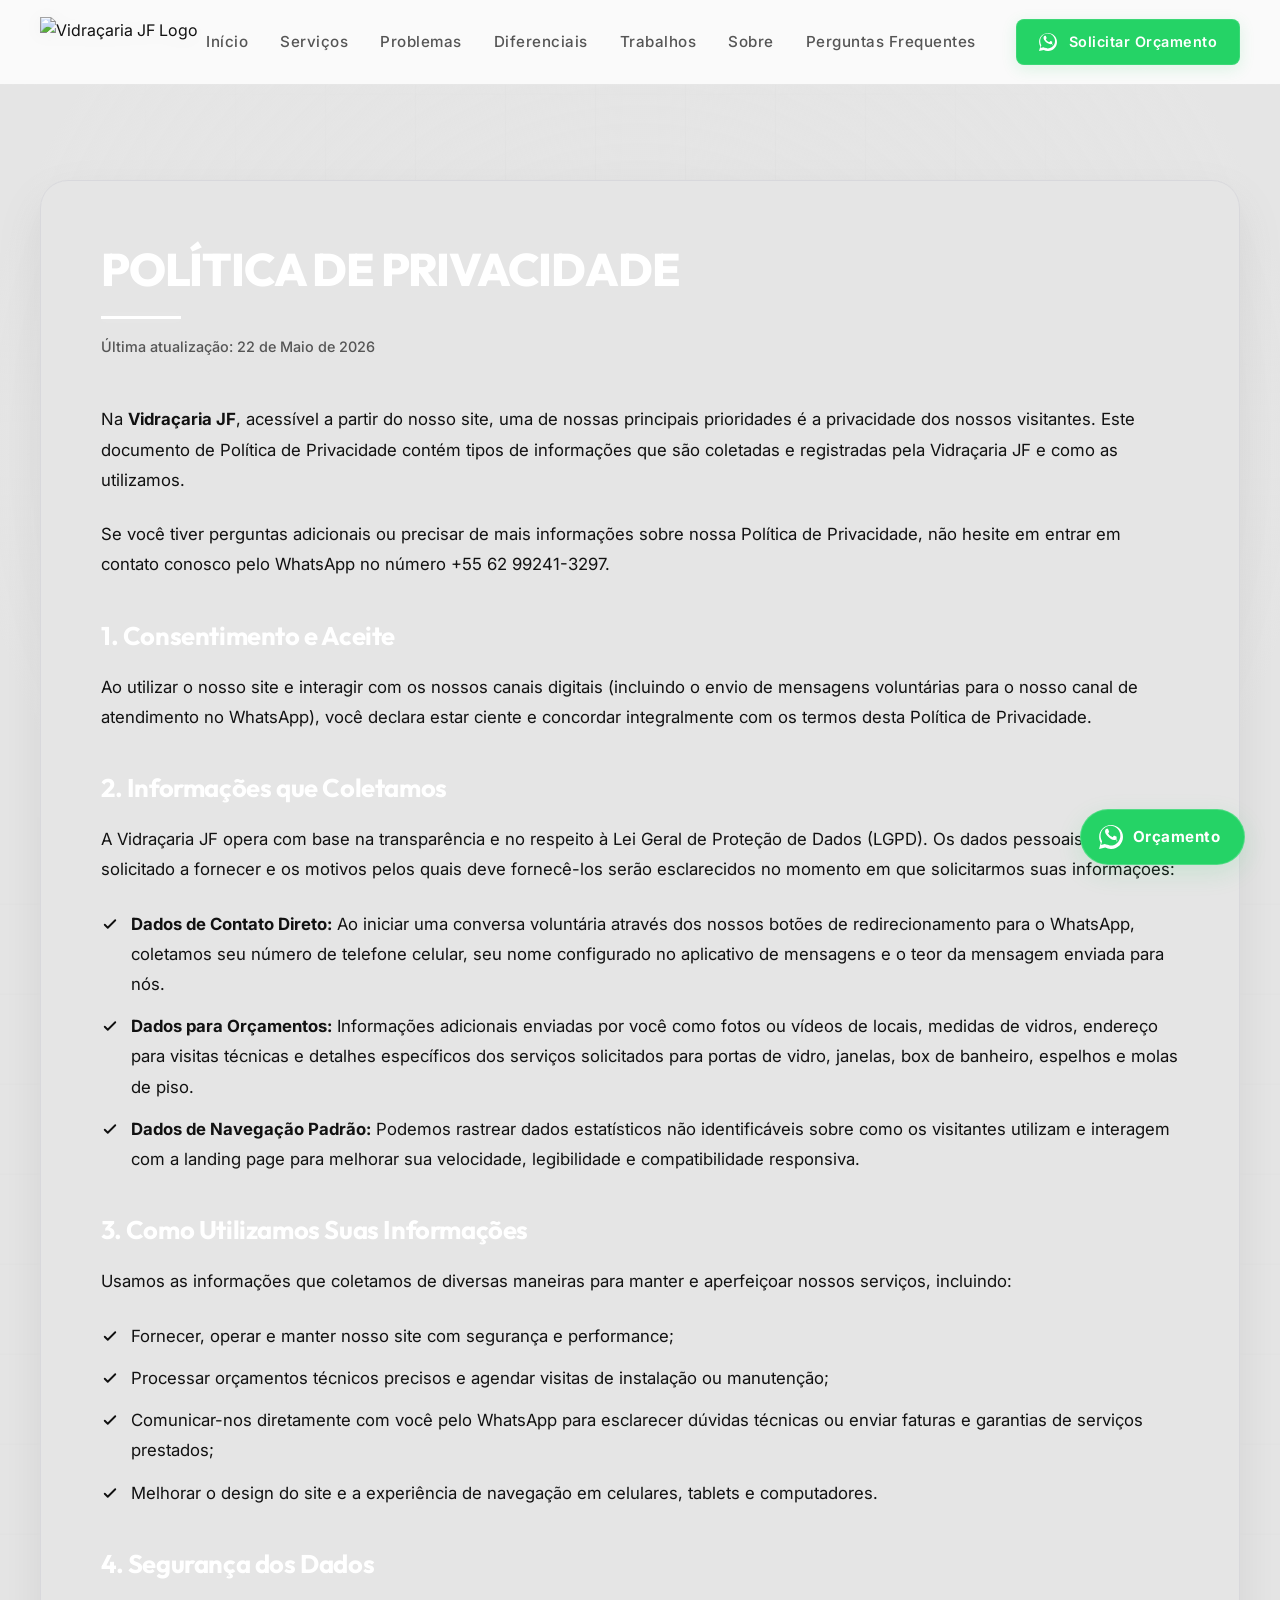
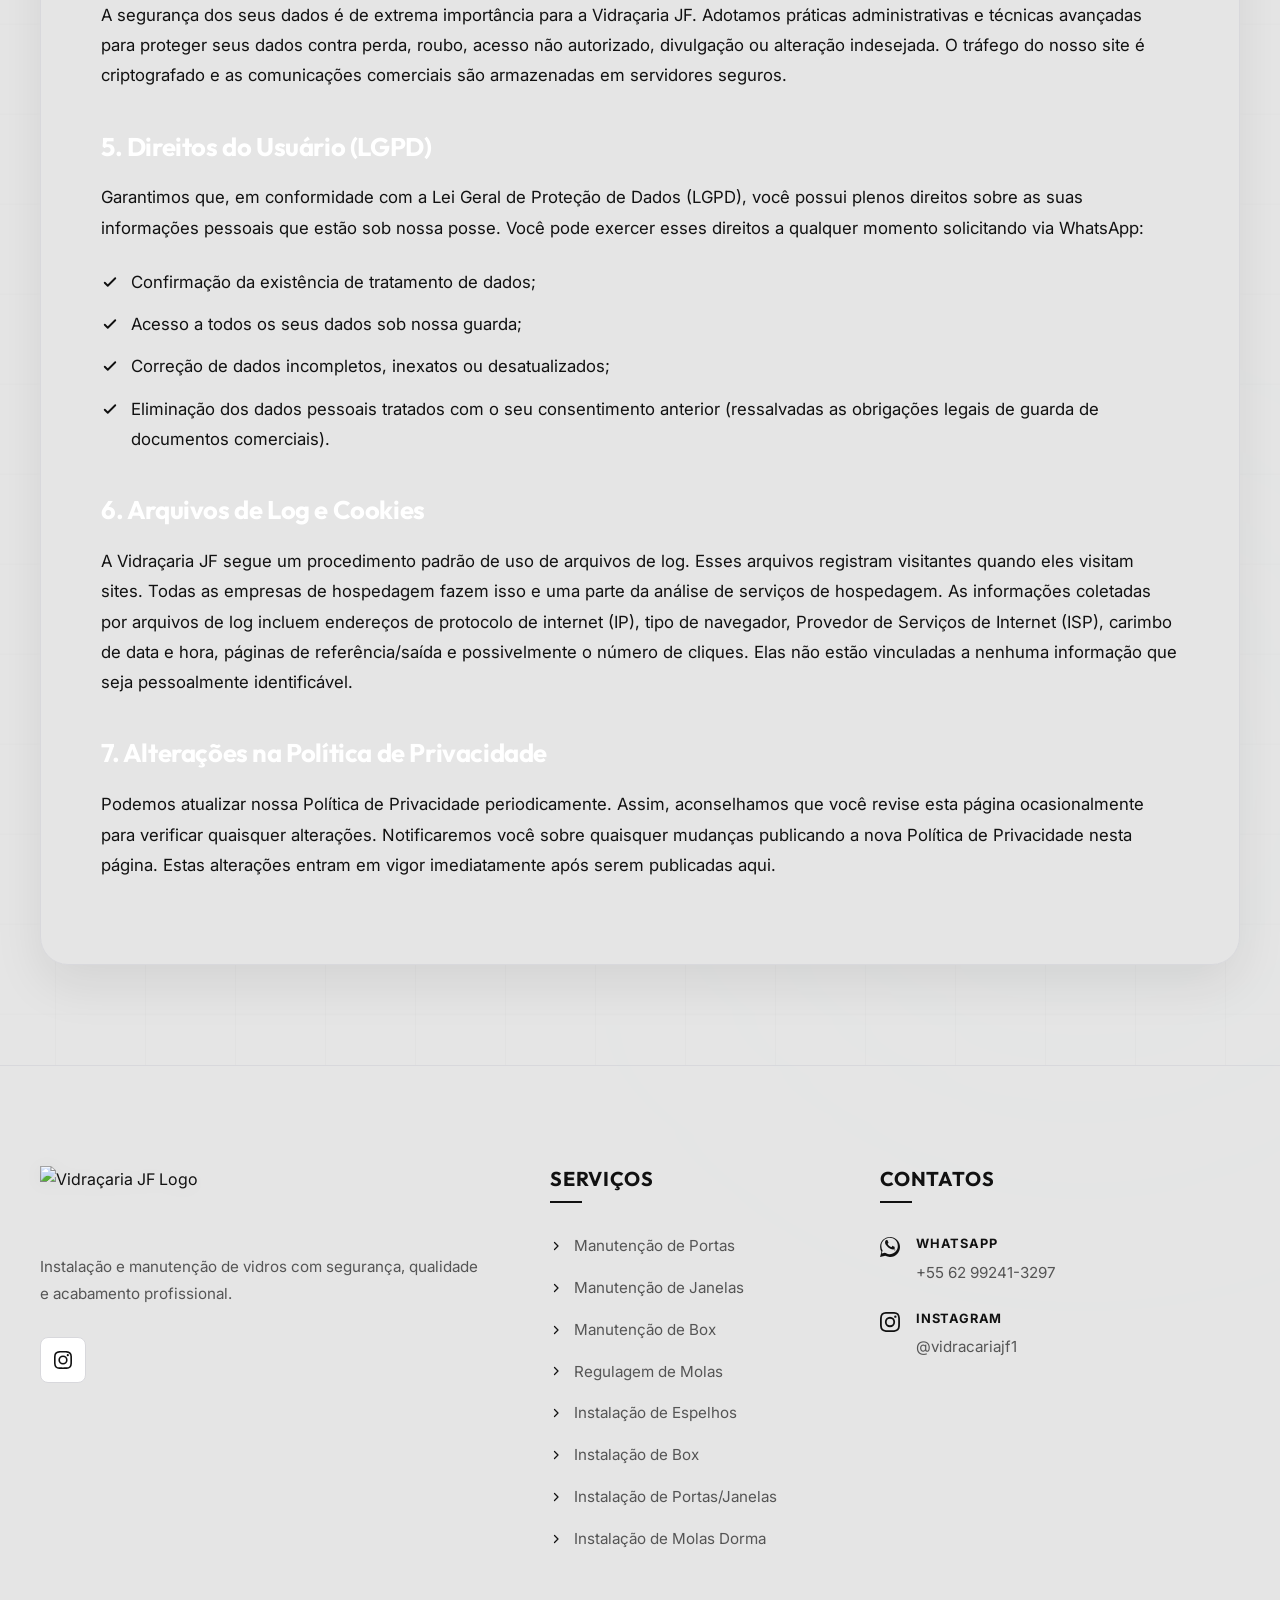
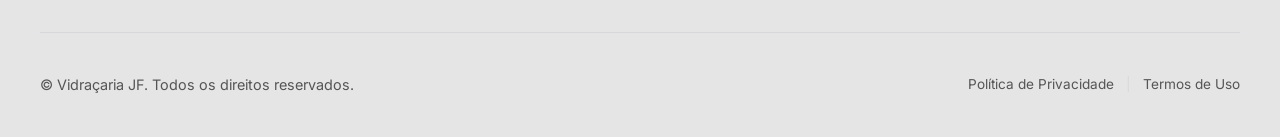
==== politica-de-privacidade.html @ c2b17de4 "Deploy inicial Vidracaria JF" ====
<!DOCTYPE html>
<html lang="pt-BR">
<head>
  <meta charset="UTF-8">
  <meta name="viewport" content="width=device-width, initial-scale=1.0">
  
  <!-- SEO Meta Tags -->
  <title>Política de Privacidade | Vidraçaria JF</title>
  <meta name="description" content="Leia a política de privacidade da Vidraçaria JF. Saiba como coletamos, usamos e protegemos seus dados em conformidade com a LGPD.">
  <meta name="robots" content="noindex, follow">
  
  <!-- Favicon -->
  <link rel="icon" type="image/png" href="https://i.ibb.co/GhKznfY/Design-sem-nome-2.webp">

  <!-- CSS Stylesheet -->
  <link rel="stylesheet" href="style.css">

  <!-- JS Script -->
  <script src="script.js" defer></script>
</head>
<body>
  <!-- Ambient background glass glows -->
  <div class="bg-glow glow-1"></div>
  <div class="bg-glow glow-2"></div>

  <!-- ==========================================================================
     1. FIXED HEADER
     ========================================================================== -->
  <header class="header scrolled" id="header">
    <div class="container">
      <a href="index.html#home" class="logo" id="logoLink" aria-label="Vidraçaria JF Home">
        <img src="https://i.ibb.co/GhKznfY/Design-sem-nome-2.webp" alt="Vidraçaria JF Logo">
      </a>
      
      <!-- Hamburger Menu Toggle (Mobile) -->
      <button class="menu-toggle" id="menuToggle" aria-label="Abrir Menu">
        <span></span>
        <span></span>
        <span></span>
      </button>

      <!-- Navigation Menu -->
      <nav class="nav" id="navMenu">
        <ul class="nav-list">
          <li><a href="index.html#home" class="nav-link">Início</a></li>
          <li><a href="index.html#servicos" class="nav-link">Serviços</a></li>
          <li><a href="index.html#problemas" class="nav-link">Problemas</a></li>
          <li><a href="index.html#diferenciais" class="nav-link">Diferenciais</a></li>
          <li><a href="index.html#trabalhos" class="nav-link">Trabalhos</a></li>
          <li><a href="index.html#sobre" class="nav-link">Sobre</a></li>
          <li><a href="index.html#faq" class="nav-link">Perguntas Frequentes</a></li>
        </ul>
        <div class="header-cta">
          <a href="index.html#orcamento-cta" class="btn btn-whatsapp-dark" id="headerCtaBtn">
            <svg width="18" height="18" fill="currentColor" viewBox="0 0 24 24"><path d="M.057 24l1.687-6.163c-1.041-1.804-1.588-3.849-1.587-5.946C.06 5.348 5.397.01 12.008.01c3.202.001 6.212 1.246 8.477 3.514 2.266 2.268 3.507 5.28 3.505 8.484-.004 6.657-5.34 11.997-11.953 11.997-2.005-.001-3.973-.502-5.724-1.455L0 24zm6.59-4.846c1.6.95 3.197 1.451 4.793 1.453 5.467 0 9.913-4.444 9.916-9.91.002-2.65-1.02-5.14-2.871-6.994C16.634 1.85 14.15 .83 11.516.83c-5.47 0-9.917 4.444-9.92 9.912-.002 1.944.512 3.842 1.488 5.53l-.999 3.651 3.734-.979c1.643.896 3.12 1.32 4.828 1.32zm10.963-7.478c-.3-.15-1.77-.875-2.043-.974-.275-.099-.475-.149-.675.15-.2.299-.775.974-.95 1.174-.175.199-.35.224-.65.074-.3-.15-1.265-.467-2.41-1.485-.89-.793-1.49-1.773-1.665-2.073-.175-.3-.019-.461.13-.611.134-.134.3-.349.45-.524.149-.174.199-.299.299-.499.1-.2.05-.374-.025-.524-.075-.15-.675-1.625-.925-2.224-.244-.589-.493-.51-.675-.519-.175-.009-.375-.01-.575-.01a1.102 1.102 0 0 0-.799.374c-.275.299-1.05 1.024-1.05 2.499 0 1.475 1.075 2.899 1.225 3.099.15.199 2.116 3.23 5.125 4.53.715.309 1.273.494 1.708.633.718.228 1.37.196 1.887.119.577-.087 1.77-.724 2.02-.1.399.249.25.799.15.998.05.2.025.374-.025.524s-.3.15-.6.074z"/></svg>
            Solicitar Orçamento
          </a>
        </div>
      </nav>
    </div>
  </header>

  <!-- ==========================================================================
     13. CONTEÚDO DA POLÍTICA DE PRIVACIDADE
     ========================================================================== -->
  <main>
    <section class="legal-page-section">
      <div class="container">
        <div class="legal-card reveal active">
          <h1>Política de Privacidade</h1>
          <div class="legal-meta">Última atualização: 22 de Maio de 2026</div>
          
          <div class="legal-content">
            <p>Na <strong>Vidraçaria JF</strong>, acessível a partir do nosso site, uma de nossas principais prioridades é a privacidade dos nossos visitantes. Este documento de Política de Privacidade contém tipos de informações que são coletadas e registradas pela Vidraçaria JF e como as utilizamos.</p>
            
            <p>Se você tiver perguntas adicionais ou precisar de mais informações sobre nossa Política de Privacidade, não hesite em entrar em contato conosco pelo WhatsApp no número +55 62 99241-3297.</p>

            <h2>1. Consentimento e Aceite</h2>
            <p>Ao utilizar o nosso site e interagir com os nossos canais digitais (incluindo o envio de mensagens voluntárias para o nosso canal de atendimento no WhatsApp), você declara estar ciente e concordar integralmente com os termos desta Política de Privacidade.</p>

            <h2>2. Informações que Coletamos</h2>
            <p>A Vidraçaria JF opera com base na transparência e no respeito à Lei Geral de Proteção de Dados (LGPD). Os dados pessoais que você é solicitado a fornecer e os motivos pelos quais deve fornecê-los serão esclarecidos no momento em que solicitarmos suas informações:</p>
            <ul>
              <li>
                <svg width="18" height="18" fill="none" stroke="currentColor" stroke-width="2.5" viewBox="0 0 24 24"><path stroke-linecap="round" stroke-linejoin="round" d="M5 13l4 4L19 7"/></svg>
                <span><strong>Dados de Contato Direto:</strong> Ao iniciar uma conversa voluntária através dos nossos botões de redirecionamento para o WhatsApp, coletamos seu número de telefone celular, seu nome configurado no aplicativo de mensagens e o teor da mensagem enviada para nós.</span>
              </li>
              <li>
                <svg width="18" height="18" fill="none" stroke="currentColor" stroke-width="2.5" viewBox="0 0 24 24"><path stroke-linecap="round" stroke-linejoin="round" d="M5 13l4 4L19 7"/></svg>
                <span><strong>Dados para Orçamentos:</strong> Informações adicionais enviadas por você como fotos ou vídeos de locais, medidas de vidros, endereço para visitas técnicas e detalhes específicos dos serviços solicitados para portas de vidro, janelas, box de banheiro, espelhos e molas de piso.</span>
              </li>
              <li>
                <svg width="18" height="18" fill="none" stroke="currentColor" stroke-width="2.5" viewBox="0 0 24 24"><path stroke-linecap="round" stroke-linejoin="round" d="M5 13l4 4L19 7"/></svg>
                <span><strong>Dados de Navegação Padrão:</strong> Podemos rastrear dados estatísticos não identificáveis sobre como os visitantes utilizam e interagem com a landing page para melhorar sua velocidade, legibilidade e compatibilidade responsiva.</span>
              </li>
            </ul>

            <h2>3. Como Utilizamos Suas Informações</h2>
            <p>Usamos as informações que coletamos de diversas maneiras para manter e aperfeiçoar nossos serviços, incluindo:</p>
            <ul>
              <li>
                <svg width="18" height="18" fill="none" stroke="currentColor" stroke-width="2.5" viewBox="0 0 24 24"><path stroke-linecap="round" stroke-linejoin="round" d="M5 13l4 4L19 7"/></svg>
                <span>Fornecer, operar e manter nosso site com segurança e performance;</span>
              </li>
              <li>
                <svg width="18" height="18" fill="none" stroke="currentColor" stroke-width="2.5" viewBox="0 0 24 24"><path stroke-linecap="round" stroke-linejoin="round" d="M5 13l4 4L19 7"/></svg>
                <span>Processar orçamentos técnicos precisos e agendar visitas de instalação ou manutenção;</span>
              </li>
              <li>
                <svg width="18" height="18" fill="none" stroke="currentColor" stroke-width="2.5" viewBox="0 0 24 24"><path stroke-linecap="round" stroke-linejoin="round" d="M5 13l4 4L19 7"/></svg>
                <span>Comunicar-nos diretamente com você pelo WhatsApp para esclarecer dúvidas técnicas ou enviar faturas e garantias de serviços prestados;</span>
              </li>
              <li>
                <svg width="18" height="18" fill="none" stroke="currentColor" stroke-width="2.5" viewBox="0 0 24 24"><path stroke-linecap="round" stroke-linejoin="round" d="M5 13l4 4L19 7"/></svg>
                <span>Melhorar o design do site e a experiência de navegação em celulares, tablets e computadores.</span>
              </li>
            </ul>

            <h2>4. Segurança dos Dados</h2>
            <p>A segurança dos seus dados é de extrema importância para a Vidraçaria JF. Adotamos práticas administrativas e técnicas avançadas para proteger seus dados contra perda, roubo, acesso não autorizado, divulgação ou alteração indesejada. O tráfego do nosso site é criptografado e as comunicações comerciais são armazenadas em servidores seguros.</p>

            <h2>5. Direitos do Usuário (LGPD)</h2>
            <p>Garantimos que, em conformidade com a Lei Geral de Proteção de Dados (LGPD), você possui plenos direitos sobre as suas informações pessoais que estão sob nossa posse. Você pode exercer esses direitos a qualquer momento solicitando via WhatsApp:</p>
            <ul>
              <li>
                <svg width="18" height="18" fill="none" stroke="currentColor" stroke-width="2.5" viewBox="0 0 24 24"><path stroke-linecap="round" stroke-linejoin="round" d="M5 13l4 4L19 7"/></svg>
                <span>Confirmação da existência de tratamento de dados;</span>
              </li>
              <li>
                <svg width="18" height="18" fill="none" stroke="currentColor" stroke-width="2.5" viewBox="0 0 24 24"><path stroke-linecap="round" stroke-linejoin="round" d="M5 13l4 4L19 7"/></svg>
                <span>Acesso a todos os seus dados sob nossa guarda;</span>
              </li>
              <li>
                <svg width="18" height="18" fill="none" stroke="currentColor" stroke-width="2.5" viewBox="0 0 24 24"><path stroke-linecap="round" stroke-linejoin="round" d="M5 13l4 4L19 7"/></svg>
                <span>Correção de dados incompletos, inexatos ou desatualizados;</span>
              </li>
              <li>
                <svg width="18" height="18" fill="none" stroke="currentColor" stroke-width="2.5" viewBox="0 0 24 24"><path stroke-linecap="round" stroke-linejoin="round" d="M5 13l4 4L19 7"/></svg>
                <span>Eliminação dos dados pessoais tratados com o seu consentimento anterior (ressalvadas as obrigações legais de guarda de documentos comerciais).</span>
              </li>
            </ul>

            <h2>6. Arquivos de Log e Cookies</h2>
            <p>A Vidraçaria JF segue um procedimento padrão de uso de arquivos de log. Esses arquivos registram visitantes quando eles visitam sites. Todas as empresas de hospedagem fazem isso e uma parte da análise de serviços de hospedagem. As informações coletadas por arquivos de log incluem endereços de protocolo de internet (IP), tipo de navegador, Provedor de Serviços de Internet (ISP), carimbo de data e hora, páginas de referência/saída e possivelmente o número de cliques. Elas não estão vinculadas a nenhuma informação que seja pessoalmente identificável.</p>

            <h2>7. Alterações na Política de Privacidade</h2>
            <p>Podemos atualizar nossa Política de Privacidade periodicamente. Assim, aconselhamos que você revise esta página ocasionalmente para verificar quaisquer alterações. Notificaremos você sobre quaisquer mudanças publicando a nova Política de Privacidade nesta página. Estas alterações entram em vigor imediatamente após serem publicadas aqui.</p>
          </div>
        </div>
      </div>
    </section>
  </main>

  <!-- ==========================================================================
     10. RODAPÉ (FOOTER)
     ========================================================================== -->
  <footer class="footer" id="contato">
    <div class="container">
      <div class="footer-top">
        
        <!-- About Column -->
        <div class="footer-about reveal">
          <div class="logo">
            <img src="https://i.ibb.co/GhKznfY/Design-sem-nome-2.webp" alt="Vidraçaria JF Logo">
          </div>
          <p>Instalação e manutenção de vidros com segurança, qualidade e acabamento profissional.</p>
          <div class="footer-socials">
            <a href="https://www.instagram.com/vidracariajf1/" class="footer-social-link" aria-label="Acesse nosso Instagram" target="_blank" rel="noopener noreferrer">
              <svg width="18" height="18" fill="currentColor" viewBox="0 0 24 24"><path d="M12 2.163c3.204 0 3.584.012 4.85.07 3.252.148 4.771 1.691 4.919 4.919.058 1.265.069 1.645.069 4.849 0 3.205-.012 3.584-.069 4.849-.149 3.225-1.664 4.771-4.919 4.919-1.266.058-1.644.07-4.85.07-3.204 0-3.584-.012-4.849-.07-3.26-.149-4.771-1.699-4.919-4.92-.058-1.265-.07-1.644-.07-4.849 0-3.204.013-3.583.07-4.849.149-3.227 1.664-4.771 4.919-4.919 1.266-.057 1.645-.069 4.849-.069zM12 0C8.741 0 8.333.014 7.053.072 2.695.272.273 2.69.073 7.051.014 8.333 0 8.741 0 12c0 3.259.014 3.668.072 4.948.2 4.358 2.618 6.78 6.98 6.98 1.281.058 1.689.072 4.948.072 3.259 0 3.668-.014 4.948-.072 4.354-.2 6.782-2.618 6.979-6.98.059-1.28.073-1.689.073-4.948 0-3.259-.014-3.667-.072-4.947-.196-4.354-2.617-6.78-6.979-6.98C15.668.014 15.259 0 12 0zm0 5.838a6.162 6.162 0 100 12.324 6.162 6.162 0 000-12.324zM12 16a4 4 0 110-8 4 4 0 010 8zm6.406-11.845a1.44 1.44 0 100 2.881 1.44 1.44 0 000-2.881z"/></svg>
            </a>
          </div>
        </div>

        <!-- Services Column -->
        <div class="footer-services reveal delay-100">
          <h3 class="footer-title">Serviços</h3>
          <ul class="footer-links">
            <li class="footer-link-item">
              <a href="index.html#servico-portas">
                <svg width="12" height="12" fill="none" stroke="currentColor" stroke-width="2.5" viewBox="0 0 24 24"><path stroke-linecap="round" stroke-linejoin="round" d="M9 5l7 7-7 7"/></svg>
                <span>Manutenção de Portas</span>
              </a>
            </li>
            <li class="footer-link-item">
              <a href="index.html#servico-janelas">
                <svg width="12" height="12" fill="none" stroke="currentColor" stroke-width="2.5" viewBox="0 0 24 24"><path stroke-linecap="round" stroke-linejoin="round" d="M9 5l7 7-7 7"/></svg>
                <span>Manutenção de Janelas</span>
              </a>
            </li>
            <li class="footer-link-item">
              <a href="index.html#servico-box">
                <svg width="12" height="12" fill="none" stroke="currentColor" stroke-width="2.5" viewBox="0 0 24 24"><path stroke-linecap="round" stroke-linejoin="round" d="M9 5l7 7-7 7"/></svg>
                <span>Manutenção de Box</span>
              </a>
            </li>
            <li class="footer-link-item">
              <a href="index.html#servico-molas">
                <svg width="12" height="12" fill="none" stroke="currentColor" stroke-width="2.5" viewBox="0 0 24 24"><path stroke-linecap="round" stroke-linejoin="round" d="M9 5l7 7-7 7"/></svg>
                <span>Regulagem de Molas</span>
              </a>
            </li>
            <li class="footer-link-item">
              <a href="index.html#servico-espelhos">
                <svg width="12" height="12" fill="none" stroke="currentColor" stroke-width="2.5" viewBox="0 0 24 24"><path stroke-linecap="round" stroke-linejoin="round" d="M9 5l7 7-7 7"/></svg>
                <span>Instalação de Espelhos</span>
              </a>
            </li>
            <li class="footer-link-item">
              <a href="index.html#servico-inst-box">
                <svg width="12" height="12" fill="none" stroke="currentColor" stroke-width="2.5" viewBox="0 0 24 24"><path stroke-linecap="round" stroke-linejoin="round" d="M9 5l7 7-7 7"/></svg>
                <span>Instalação de Box</span>
              </a>
            </li>
            <li class="footer-link-item">
              <a href="index.html#servico-inst-portas-janelas">
                <svg width="12" height="12" fill="none" stroke="currentColor" stroke-width="2.5" viewBox="0 0 24 24"><path stroke-linecap="round" stroke-linejoin="round" d="M9 5l7 7-7 7"/></svg>
                <span>Instalação de Portas/Janelas</span>
              </a>
            </li>
            <li class="footer-link-item">
              <a href="index.html#servico-molas-piso">
                <svg width="12" height="12" fill="none" stroke="currentColor" stroke-width="2.5" viewBox="0 0 24 24"><path stroke-linecap="round" stroke-linejoin="round" d="M9 5l7 7-7 7"/></svg>
                <span>Instalação de Molas Dorma</span>
              </a>
            </li>
          </ul>
        </div>

        <!-- Contact Column -->
        <div class="footer-contact reveal delay-200">
          <h3 class="footer-title">Contatos</h3>
          <div class="footer-contact-info">
            
            <div class="footer-contact-item">
              <!-- Phone/WhatsApp SVG -->
              <svg width="20" height="20" fill="currentColor" viewBox="0 0 24 24"><path d="M.057 24l1.687-6.163c-1.041-1.804-1.588-3.849-1.587-5.946C.06 5.348 5.397.01 12.008.01c3.202.001 6.212 1.246 8.477 3.514 2.266 2.268 3.507 5.28 3.505 8.484-.004 6.657-5.34 11.997-11.953 11.997-2.005-.001-3.973-.502-5.724-1.455L0 24zm6.59-4.846c1.6.95 3.197 1.451 4.793 1.453 5.467 0 9.913-4.444 9.916-9.91.002-2.65-1.02-5.14-2.871-6.994C16.634 1.85 14.15 .83 11.516.83c-5.47 0-9.917 4.444-9.92 9.912-.002 1.944.512 3.842 1.488 5.53l-.999 3.651 3.734-.979c1.643.896 3.12 1.32 4.828 1.32zm10.963-7.478c-.3-.15-1.77-.875-2.043-.974-.275-.099-.475-.149-.675.15-.2.299-.775.974-.95 1.174-.175.199-.35.224-.65.074-.3-.15-1.265-.467-2.41-1.485-.89-.793-1.49-1.773-1.665-2.073-.175-.3-.019-.461.13-.611.134-.134.3-.349.45-.524.149-.174.199-.299.299-.499.1-.2.05-.374-.025-.524-.075-.15-.675-1.625-.925-2.224-.244-.589-.493-.51-.675-.519-.175-.009-.375-.01-.575-.01a1.102 1.102 0 0 0-.799.374c-.275.299-1.05 1.024-1.05 2.499 0 1.475 1.075 2.899 1.225 3.099.15.199 2.116 3.23 5.125 4.53.715.309 1.273.494 1.708.633.718.228 1.37.196 1.887.119.577-.087 1.77-.724 2.02-.1.399.249.25.799.15.998.05.2.025.374-.025.524s-.3.15-.6.074z"/></svg>
              <div>
                <strong>WhatsApp</strong>
                <a href="https://wa.me/5562992413297?text=Ol%C3%A1%2C%20vim%20pela%20landing%20page%20da%20Vidra%C3%A7aria%20JF%20e%20quero%20solicitar%20um%20or%C3%A7amento." target="_blank" rel="noopener noreferrer">+55 62 99241-3297</a>
              </div>
            </div>
            
            <div class="footer-contact-item">
              <!-- Instagram SVG -->
              <svg width="20" height="20" fill="currentColor" viewBox="0 0 24 24"><path d="M12 2.163c3.204 0 3.584.012 4.85.07 3.252.148 4.771 1.691 4.919 4.919.058 1.265.069 1.645.069 4.849 0 3.205-.012 3.584-.069 4.849-.149 3.225-1.664 4.771-4.919 4.919-1.266.058-1.644.07-4.85.07-3.204 0-3.584-.012-4.849-.07-3.26-.149-4.771-1.699-4.919-4.92-.058-1.265-.07-1.644-.07-4.849 0-3.204.013-3.583.07-4.849.149-3.227 1.664-4.771 4.919-4.919 1.266-.057 1.645-.069 4.849-.069zM12 0C8.741 0 8.333.014 7.053.072 2.695.272.273 2.69.073 7.051.014 8.333 0 8.741 0 12c0 3.259.014 3.668.072 4.948.2 4.358 2.618 6.78 6.98 6.98 1.281.058 1.689.072 4.948.072 3.259 0 3.668-.014 4.948-.072 4.354-.2 6.782-2.618 6.979-6.98.059-1.28.073-1.689.073-4.948 0-3.259-.014-3.667-.072-4.947-.196-4.354-2.617-6.78-6.979-6.98C15.668.014 15.259 0 12 0zm0 5.838a6.162 6.162 0 100 12.324 6.162 6.162 0 000-12.324zM12 16a4 4 0 110-8 4 4 0 010 8zm6.406-11.845a1.44 1.44 0 100 2.881 1.44 1.44 0 000-2.881z"/></svg>
              <div>
                <strong>Instagram</strong>
                <a href="https://www.instagram.com/vidracariajf1/" target="_blank" rel="noopener noreferrer">@vidracariajf1</a>
              </div>
            </div>
            
          </div>
        </div>

      </div>
      
      <!-- Footer Bottom -->
      <div class="footer-bottom">
        <p>&copy; Vidraçaria JF. Todos os direitos reservados.</p>
        <div class="footer-legal-links">
          <a href="politica-de-privacidade.html">Política de Privacidade</a>
          <span class="separator">|</span>
          <a href="termos-de-uso.html">Termos de Uso</a>
        </div>
      </div>
    </div>
  </footer>

  <!-- ==========================================================================
     11. BOTÃO FLUTUANTE DE WHATSAPP
     ========================================================================== */ -->
  <a href="index.html#orcamento-cta" class="whatsapp-float" id="whatsappFloatBtn" aria-label="Fale conosco no WhatsApp">
    <!-- WhatsApp Icon SVG -->
    <svg width="24" height="24" viewBox="0 0 24 24"><path d="M.057 24l1.687-6.163c-1.041-1.804-1.588-3.849-1.587-5.946C.06 5.348 5.397.01 12.008.01c3.202.001 6.212 1.246 8.477 3.514 2.266 2.268 3.507 5.28 3.505 8.484-.004 6.657-5.34 11.997-11.953 11.997-2.005-.001-3.973-.502-5.724-1.455L0 24zm6.59-4.846c1.6.95 3.197 1.451 4.793 1.453 5.467 0 9.913-4.444 9.916-9.91.002-2.65-1.02-5.14-2.871-6.994C16.634 1.85 14.15 .83 11.516.83c-5.47 0-9.917 4.444-9.92 9.912-.002 1.944.512 3.842 1.488 5.53l-.999 3.651 3.734-.979c1.643.896 3.12 1.32 4.828 1.32zm10.963-7.478c-.3-.15-1.77-.875-2.043-.974-.275-.099-.475-.149-.675.15-.2.299-.775.974-.95 1.174-.175.199-.35.224-.65.074-.3-.15-1.265-.467-2.41-1.485-.89-.793-1.49-1.773-1.665-2.073-.175-.3-.019-.461.13-.611.134-.134.3-.349.45-.524.149-.174.199-.299.299-.499.1-.2.05-.374-.025-.524-.075-.15-.675-1.625-.925-2.224-.244-.589-.493-.51-.675-.519-.175-.009-.375-.01-.575-.01a1.102 1.102 0 0 0-.799.374c-.275.299-1.05 1.024-1.05 2.499 0 1.475 1.075 2.899 1.225 3.099.15.199 2.116 3.23 5.125 4.53.715.309 1.273.494 1.708.633.718.228 1.37.196 1.887.119.577-.087 1.77-.724 2.02-.1.399.249.25.799.15.998.05.2.025.374-.025.524s-.3.15-.6.074z"/></svg>
    <span>Orçamento</span>
  </a>

</body>
</html>
---- style.css ----
/* ==========================================================================
   DESIGN SYSTEM & VARIABLES - PRETO, CINZA & DETALHES BRANCOS (PREMIUM EDIT)
   ========================================================================== */
@import url('https://fonts.googleapis.com/css2?family=Inter:wght@300;400;500;600;700&family=Outfit:wght@400;500;600;700;800;900&display=swap');

:root {
  /* Color Palette - Neutral Light Mode (Sentinela Redesign style) */
  --preto: #E5E5E5;             /* Background body (neutral light gray) */
  --preto-suave: #FFFFFF;       /* Boxed section panels (white) */
  --grafite: #FFFFFF;           /* Card container background (white) */
  --grafite-claro: #EAEAEA;     /* Hover background (light gray) */
  --cinza-escuro: #D8D8DC;      /* Clean border outlines (neutral gray) */
  --cinza-medio: #555555;       /* Readable body text (dark gray) */
  --cinza-claro: #111111;       /* Main text and titles (black) */
  --branco: #FFFFFF;            /* White */
  
  /* Brand Accents */
  --whatsapp: #25D366;          /* High conversion green */
  --whatsapp-hover: #20ba59;
  --whatsapp-glow: rgba(37, 211, 102, 0.15);
  
  /* Glass Accents (adapted for light-mode readability) */
  --azul-vidro: #DDEFF2;
  --azul-vidro-rgb: 221, 239, 242;
  --azul-vidro-glow: rgba(10, 10, 10, 0.02);
  --glass-border-white: rgba(0, 0, 0, 0.08);
  --glass-border-active: rgba(0, 0, 0, 0.2);

  /* Typography */
  --font-titles: 'Outfit', -apple-system, BlinkMacSystemFont, "Segoe UI", Roboto, sans-serif;
  --font-body: 'Inter', -apple-system, BlinkMacSystemFont, "Segoe UI", Roboto, sans-serif;

  /* Spacing */
  --container-max-width: 1200px;
  --section-padding: 120px 20px;
  --section-padding-mobile: 80px 16px;

  /* Shadows & Glows (softened for light background) */
  --shadow-sm: 0 4px 15px rgba(0, 0, 0, 0.04);
  --shadow-md: 0 10px 30px rgba(0, 0, 0, 0.06);
  --shadow-lg: 0 20px 50px rgba(0, 0, 0, 0.08);
  --glow-light: 0 0 20px rgba(0, 0, 0, 0.01);
  --glow-white: 0 0 30px rgba(0, 0, 0, 0.02);

  /* Border Radius */
  --radius-sm: 8px;
  --radius-md: 16px;
  --radius-lg: 28px;
  --radius-full: 9999px;

  /* Transitions */
  --transition-fast: all 0.25s cubic-bezier(0.25, 0.8, 0.25, 1);
  --transition-normal: all 0.45s cubic-bezier(0.25, 0.8, 0.25, 1);
  --transition-slow: all 0.85s cubic-bezier(0.25, 0.8, 0.25, 1);
}

/* ==========================================================================
   RESET & BASE STYLES
   ========================================================================== */
*, *::before, *::after {
  box-sizing: border-box;
  margin: 0;
  padding: 0;
}

html {
  scroll-behavior: smooth;
  scroll-padding-top: 80px;
  -webkit-font-smoothing: antialiased;
  -moz-osx-font-smoothing: grayscale;
}

body {
  font-family: var(--font-body);
  font-size: 16px;
  line-height: 1.7;
  color: var(--cinza-claro);
  background-color: var(--preto);
  overflow-x: hidden;
  position: relative;
  
  /* Architectural glass structural grid background pattern - dark glass theme */
  background-image: 
    linear-gradient(rgba(0, 0, 0, 0.015) 1px, transparent 1px),
    linear-gradient(90deg, rgba(0, 0, 0, 0.015) 1px, transparent 1px);
  background-size: 90px 90px;
  background-position: center;
}

/* Vignette overlay to fade out the grid on the edges, focusing light to the center */
body::before {
  content: '';
  position: fixed;
  top: 0;
  left: 0;
  width: 100%;
  height: 100%;
  background: radial-gradient(circle at 50% 50%, transparent 20%, var(--preto) 85%);
  pointer-events: none;
  z-index: 0;
}

h1, h2, h3, h4, h5, h6 {
  font-family: var(--font-titles);
  color: var(--cinza-claro);
  font-weight: 700;
  line-height: 1.25;
}

a {
  text-decoration: none;
  color: inherit;
  transition: var(--transition-fast);
}

ul {
  list-style: none;
}

img {
  max-width: 100%;
  height: auto;
  display: block;
}

button {
  cursor: pointer;
  border: none;
  background: none;
  font-family: inherit;
  transition: var(--transition-fast);
}

/* Selection style */
::selection {
  background-color: var(--branco);
  color: var(--preto);
}

/* Scrollbar Style */
::-webkit-scrollbar {
  width: 10px;
}
::-webkit-scrollbar-track {
  background: var(--preto);
}
::-webkit-scrollbar-thumb {
  background: var(--grafite);
  border: 2px solid var(--preto);
  border-radius: var(--radius-full);
}
::-webkit-scrollbar-thumb:hover {
  background: var(--cinza-escuro);
}

/* ==========================================================================
   REUSABLE UTILITIES & COMPONENTS
   ========================================================================== */
.container {
  width: 100%;
  max-width: 1280px;
  margin-left: auto;
  margin-right: auto;
  padding-left: 40px;
  padding-right: 40px;
  box-sizing: border-box;
  position: relative;
  z-index: 5;
}

@media (max-width: 1024px) {
  .container {
    padding-left: 32px;
    padding-right: 32px;
  }
}

@media (max-width: 768px) {
  .container {
    padding-left: 24px;
    padding-right: 24px;
  }
}

@media (max-width: 480px) {
  .container {
    padding-left: 16px;
    padding-right: 16px;
  }
}

.section {
  padding: var(--section-padding);
  position: relative;
}

@media (max-width: 768px) {
  .section {
    padding: var(--section-padding-mobile);
  }
}

/* Section Headers */
.section-header {
  text-align: center;
  max-width: 750px;
  margin: 0 auto 80px auto;
  position: relative;
}

.section-header h2 {
  font-size: 3rem;
  margin-bottom: 20px;
  letter-spacing: -1.2px;
  font-weight: 800;
  text-transform: uppercase;
}

/* Clean solid dark underline detail */
.section-header h2::after {
  content: '';
  display: block;
  width: 80px;
  height: 3px;
  background-color: var(--cinza-claro);
  margin: 20px auto 0 auto;
}

.section-header p {
  color: var(--cinza-medio);
  font-size: 1.2rem;
  font-weight: 400;
  margin-top: 15px;
}

@media (max-width: 768px) {
  .section-header {
    margin-bottom: 50px;
  }
  .section-header h2 {
    font-size: 2.25rem;
  }
  .section-header p {
    font-size: 1.05rem;
  }
}

/* Boxed Panel Layout System (Sentinela Redesign Inspired) */
.panel-boxed {
  background-color: var(--preto-suave); /* Maps to #FFFFFF (white panels) */
  border: 1px solid var(--cinza-escuro); /* Maps to #E2E2E7 */
  border-radius: var(--radius-lg);
  overflow: hidden;
  box-shadow: var(--shadow-md);
  margin-bottom: 60px;
  transition: var(--transition-normal);
  position: relative;
  z-index: 5;
}

.panel-boxed:hover {
  box-shadow: var(--shadow-lg);
  border-color: rgba(17, 17, 17, 0.12);
}

.section-banner-title {
  background-color: #2B2B2B; /* Solid premium graphite banner */
  padding: 24px 40px;
  display: flex;
  align-items: center;
  gap: 20px;
  border-bottom: 1px solid rgba(255, 255, 255, 0.08);
}

.section-banner-title h2 {
  font-size: 1.5rem !important;
  color: var(--branco) !important;
  font-weight: 700;
  text-transform: uppercase;
  letter-spacing: 0.5px;
  margin: 0 !important;
}

.section-banner-title h2::after {
  display: none !important; /* Remove the global h2 line details within the banners */
}

.banner-icon {
  display: flex;
  align-items: center;
  justify-content: center;
  width: 46px;
  height: 46px;
  background-color: rgba(255, 255, 255, 0.1);
  color: var(--branco);
  border-radius: 50%;
  flex-shrink: 0;
}

.banner-icon svg {
  width: 22px;
  height: 22px;
}

.panel-content {
  padding: 50px 45px;
}

.panel-content h2::after {
  display: none !important;
}

.panel-content h3 {
  color: var(--cinza-claro);
  margin-bottom: 18px;
}

.panel-content p {
  color: var(--cinza-medio);
}

/* Utility class */
.text-center {
  text-align: center;
}

.section-banner-intro {
  color: var(--cinza-medio);
  font-size: 1.15rem;
  margin-bottom: 40px;
  max-width: 820px;
}

@media (max-width: 768px) {
  .section-banner-title {
    padding: 18px 24px;
    gap: 12px;
  }
  .section-banner-title h2 {
    font-size: 1.15rem !important;
  }
  .banner-icon {
    width: 36px;
    height: 36px;
  }
  .banner-icon svg {
    width: 18px;
    height: 18px;
  }
  .panel-content {
    padding: 35px 24px;
  }
  .section-banner-intro {
    font-size: 1rem;
    margin-bottom: 30px;
  }
}


/* Buttons */
.btn {
  display: inline-flex;
  align-items: center;
  justify-content: center;
  gap: 12px;
  padding: 16px 36px;
  font-size: 1rem;
  font-weight: 600;
  border-radius: var(--radius-md);
  transition: var(--transition-normal);
  white-space: nowrap;
  letter-spacing: 0.5px;
}

.btn-whatsapp {
  background-color: var(--whatsapp);
  color: var(--branco);
  box-shadow: 0 8px 24px var(--whatsapp-glow);
  position: relative;
  overflow: hidden;
  border: 1px solid rgba(255, 255, 255, 0.15);
}

.btn-whatsapp::before {
  content: '';
  position: absolute;
  top: 0;
  left: -50%;
  width: 200%;
  height: 100%;
  background: linear-gradient(to right, rgba(255,255,255,0) 0%, rgba(255,255,255,0.2) 50%, rgba(255,255,255,0) 100%);
  transform: skewX(-25deg);
  transition: 0.75s;
  animation: shine-animation 5s infinite linear;
}

@keyframes shine-animation {
  0% { left: -100%; }
  100% { left: 100%; }
}

.btn-whatsapp:hover {
  background-color: var(--whatsapp-hover);
  transform: translateY(-4px);
  box-shadow: 0 16px 32px rgba(37, 211, 102, 0.35), 0 0 15px rgba(255, 255, 255, 0.2);
}

/* Outline Button - High Contrast White Details */
.btn-outline {
  border: 1px solid var(--cinza-escuro);
  color: var(--cinza-claro);
  background: rgba(0, 0, 0, 0.02);
  box-shadow: var(--glow-light);
}

.btn-outline:hover {
  border-color: var(--cinza-claro);
  background-color: var(--cinza-claro);
  color: var(--branco);
  transform: translateY(-4px);
  box-shadow: var(--glow-light);
}

.btn-dark {
  background-color: #2B2B2B;
  color: var(--branco);
  border: 1px solid #2B2B2B;
  box-shadow: var(--shadow-sm);
}

.btn-dark:hover {
  background-color: var(--cinza-claro);
  border-color: var(--cinza-claro);
  transform: translateY(-4px);
  box-shadow: var(--glow-light);
}

.btn-whatsapp-dark {
  background-color: var(--whatsapp);
  color: var(--branco);
  border: 1px solid rgba(255,255,255,0.1);
  box-shadow: 0 4px 15px var(--whatsapp-glow);
}

.btn-whatsapp-dark:hover {
  background-color: var(--whatsapp-hover);
  transform: translateY(-2px);
  box-shadow: 0 8px 25px rgba(37, 211, 102, 0.3);
}

/* SVG Icon Wrapper (High contrast: graphite background with white icon for light theme) */
.icon-wrapper {
  display: flex;
  align-items: center;
  justify-content: center;
  width: 58px;
  height: 58px;
  border-radius: var(--radius-md);
  background-color: #2B2B2B;
  color: var(--branco);
  border: 1px solid #2B2B2B;
  margin-bottom: 24px;
  flex-shrink: 0;
  transition: var(--transition-normal);
}

/* Scroll Animation Base */
.reveal {
  opacity: 0;
  transform: translateY(35px);
  transition: opacity 0.85s cubic-bezier(0.25, 1, 0.5, 1), transform 0.85s cubic-bezier(0.25, 1, 0.5, 1);
}

.reveal.active {
  opacity: 1;
  transform: translateY(0);
}

/* Decorative Background Glows (Blurred illuminated colored spheres) */
.bg-glow {
  position: absolute;
  border-radius: 50%;
  filter: blur(150px);
  pointer-events: none;
  z-index: 1;
}

.glow-1 {
  width: 500px;
  height: 500px;
  background-color: rgba(255, 255, 255, 0.025);
  top: 8%;
  left: -10%;
}

.glow-2 {
  width: 600px;
  height: 600px;
  background-color: rgba(221, 239, 242, 0.035);
  bottom: 20%;
  right: -8%;
}

/* ==========================================================================
   GLASS DYNAMIC REFLECTION (GLARE CARD)
   ========================================================================== */
.glare-card {
  position: relative;
  overflow: hidden;
}

/* Force children to render on top of the glare pseudo-element */
.glare-card > * {
  position: relative;
  z-index: 3;
}

/* Glare pseudo-element: draws a white glowing circle tracking the custom variables */
.glare-card::after {
  content: '';
  position: absolute;
  top: 0;
  left: 0;
  width: 100%;
  height: 100%;
  background: radial-gradient(circle at var(--mouse-x, 50%) var(--mouse-y, 50%), rgba(255, 255, 255, 0.06) 0%, transparent 55%);
  pointer-events: none;
  z-index: 2;
  opacity: 0;
  transition: opacity 0.3s ease;
}

.glare-card:hover::after {
  opacity: 1;
}

/* ==========================================================================
   1. FIXED HEADER
   ========================================================================== */
.header {
  position: fixed;
  top: 0;
  left: 0;
  width: 100%;
  height: 85px;
  background-color: rgba(255, 255, 255, 0.8);
  backdrop-filter: blur(20px);
  -webkit-backdrop-filter: blur(20px);
  border-bottom: 1px solid rgba(0, 0, 0, 0.08);
  z-index: 1000;
  transition: var(--transition-normal);
}

.header.scrolled {
  height: 72px;
  background-color: rgba(255, 255, 255, 0.96);
  border-bottom: 1px solid rgba(0, 0, 0, 0.12); /* Clean border detail */
  box-shadow: 0 10px 30px rgba(0, 0, 0, 0.05);
}

.header .container {
  display: flex;
  align-items: center;
  justify-content: space-between;
  width: 100%;
  height: 100%;
}

.logo {
  display: flex;
  align-items: center;
  height: 50px;
  filter: drop-shadow(0 2px 8px rgba(0, 0, 0, 0.04));
}

.logo img {
  height: 100%;
  width: auto;
  object-fit: contain;
}

.nav {
  display: flex;
  align-items: center;
  gap: 40px;
}

.nav-list {
  display: flex;
  align-items: center;
  gap: 32px;
}

.nav-link {
  font-size: 0.95rem;
  font-weight: 500;
  color: var(--cinza-medio);
  position: relative;
  padding: 8px 0;
  letter-spacing: 0.5px;
}

.nav-link::after {
  content: '';
  position: absolute;
  bottom: 0;
  left: 50%;
  width: 0;
  height: 2px;
  background-color: var(--cinza-claro); /* Dark line details */
  transition: var(--transition-normal);
  transform: translateX(-50%);
}

.nav-link:hover {
  color: var(--cinza-claro);
}

.nav-link:hover::after,
.nav-link.active::after {
  width: 100%; /* Complete clean underline bar */
}

.nav-link.active {
  color: var(--cinza-claro);
  font-weight: 600;
}

.header-cta {
  display: inline-flex;
}

.header-cta .btn {
  padding: 10px 22px;
  font-size: 0.9rem;
  border-radius: var(--radius-sm);
}

/* Mobile Menu Toggle */
.menu-toggle {
  display: none;
  flex-direction: column;
  justify-content: space-between;
  width: 28px;
  height: 18px;
  z-index: 1001;
}

.menu-toggle span {
  display: block;
  height: 2px;
  width: 100%;
  background-color: var(--cinza-claro);
  border-radius: 2px;
  transition: var(--transition-normal);
}

@media (max-width: 991px) {
  .menu-toggle {
    display: flex;
  }

  .nav {
    position: fixed;
    top: 0;
    right: -100%;
    width: 290px;
    height: 100vh;
    background-color: var(--branco);
    border-left: 1px solid var(--cinza-escuro);
    box-shadow: -10px 0 40px rgba(0, 0, 0, 0.08);
    flex-direction: column;
    align-items: flex-start;
    padding: 120px 40px 40px 40px;
    gap: 40px;
    transition: var(--transition-normal);
  }

  .nav.active {
    right: 0;
  }

  .nav-list {
    flex-direction: column;
    align-items: flex-start;
    gap: 24px;
    width: 100%;
  }

  .nav-link {
    font-size: 1.15rem;
    width: 100%;
  }

  .header-cta {
    width: 100%;
  }

  .header-cta .btn {
    width: 100%;
  }

  /* Hamburger Active Animation */
  .menu-toggle.active span:nth-child(1) {
    transform: translateY(8px) rotate(45deg);
  }
  
  .menu-toggle.active span:nth-child(2) {
    opacity: 0;
  }
  
  .menu-toggle.active span:nth-child(3) {
    transform: translateY(-8px) rotate(-45deg);
  }
}

/* ==========================================================================
   2. HERO SECTION (PRIMEIRA DOBRA)
   ========================================================================== */
.hero {
  position: relative;
  background-color: var(--preto-suave);
  background-image: url('hero_glass_architecture.png');
  background-size: cover;
  background-position: center;
  background-repeat: no-repeat;
  padding: 210px 0 140px 0;
  overflow: hidden;
}

/* Diagonal dark overlay panel (Sentinela Redesign style) */
.hero::before {
  content: '';
  position: absolute;
  top: 0;
  left: 0;
  width: 100%;
  height: 100%;
  background: linear-gradient(135deg, rgba(17, 17, 17, 0.96) 0%, rgba(35, 35, 38, 0.92) 100%);
  clip-path: polygon(0 0, 60% 0, 45% 100%, 0 100%);
  z-index: 1;
  pointer-events: none;
}

.hero-grid {
  display: grid;
  grid-template-columns: 1.15fr 0.85fr;
  gap: 75px;
  align-items: center;
  position: relative;
  z-index: 2;
}

.hero-content {
  z-index: 5;
}

.hero-content h1 {
  font-size: 2.75rem;
  margin-bottom: 26px;
  letter-spacing: -1.2px;
  font-weight: 800;
  text-transform: uppercase;
  color: var(--branco) !important;
  text-shadow: 0 4px 20px rgba(0, 0, 0, 0.5);
}

.hero-content h1 span {
  color: var(--branco) !important;
  display: block;
  position: relative;
}

/* Highlight underline white details line */
.hero-content h1 span::after {
  content: '';
  display: inline-block;
  vertical-align: middle;
  width: 110px;
  height: 3px;
  background-color: var(--branco) !important;
  margin-left: 20px;
  box-shadow: 0 0 15px rgba(255, 255, 255, 0.5);
}

.hero-content .subtitle {
  font-size: 1.25rem;
  color: #CCCCCC !important; /* Keep it light gray inside dark hero panel */
  margin-bottom: 45px;
  line-height: 1.8;
  max-width: 680px;
}

.hero-actions {
  display: flex;
  flex-wrap: wrap;
  gap: 20px;
  margin-bottom: 50px;
}

/* Keep outline button high-contrast white inside the dark Hero panel */
.hero-content .btn-outline {
  border: 1px solid rgba(255, 255, 255, 0.35);
  color: var(--branco) !important;
  background: rgba(255, 255, 255, 0.02);
}

.hero-content .btn-outline:hover {
  border-color: var(--branco);
  background-color: var(--branco);
  color: #111111 !important;
}

.hero-features {
  display: flex;
  flex-direction: column;
  gap: 18px;
  border-top: 1px solid rgba(255, 255, 255, 0.12);
  padding-top: 35px;
}

.hero-feature-item {
  display: flex;
  align-items: center;
  gap: 16px;
  font-size: 1rem;
  color: var(--branco) !important;
  font-weight: 500;
}

.hero-feature-item span {
  color: var(--branco) !important;
}

.hero-feature-item svg {
  color: var(--branco) !important;
  flex-shrink: 0;
  filter: drop-shadow(0 0 4px rgba(255,255,255,0.4));
}

/* Glassmorphism Visual Block (Right Side) */
.hero-visual {
  position: relative;
  display: flex;
  justify-content: center;
  align-items: center;
  z-index: 5;
}

.glass-card-wrapper {
  position: relative;
  width: 100%;
  max-width: 440px;
  padding: 46px;
  background: rgba(15, 15, 15, 0.28);
  backdrop-filter: blur(3px);
  -webkit-backdrop-filter: blur(3px);
  border: 1px solid rgba(255, 255, 255, 0.12);
  border-radius: var(--radius-lg);
  box-shadow: 0 30px 60px rgba(0, 0, 0, 0.4), inset 0 0 20px rgba(255, 255, 255, 0.05);
  z-index: 2;
  overflow: hidden;
  transition: var(--transition-normal);
}

.glass-card-wrapper:hover {
  border-color: rgba(255, 255, 255, 0.35);
  box-shadow: 0 40px 80px rgba(0, 0, 0, 0.6), 0 0 50px rgba(255, 255, 255, 0.08);
}

/* Diagonal glossy slide across the hero glass card */
@keyframes glass-shimmer-effect {
  0% { transform: translate(-100%, -100%) rotate(45deg); }
  75% { transform: translate(-100%, -100%) rotate(45deg); }
  100% { transform: translate(100%, 100%) rotate(45deg); }
}

.glass-card-wrapper::before {
  content: '';
  position: absolute;
  top: 0;
  left: 0;
  width: 200%;
  height: 200%;
  background: linear-gradient(45deg, transparent 45%, rgba(255, 255, 255, 0.12) 50%, transparent 55%);
  transform: translate(-100%, -100%) rotate(45deg);
  animation: glass-shimmer-effect 9s infinite ease-in-out;
  pointer-events: none;
  z-index: 1;
}

.glass-card-header {
  margin-bottom: 35px;
  text-align: center;
}

.glass-card-header h3 {
  font-size: 1.75rem;
  font-weight: 800;
  color: var(--branco) !important;
  letter-spacing: -0.6px;
  text-transform: uppercase;
  text-shadow: 0 2px 8px rgba(0, 0, 0, 0.6);
}

.glass-card-header p {
  color: #CCCCCC !important;
  font-size: 0.95rem;
  margin-top: 6px;
  text-shadow: 0 1px 4px rgba(0, 0, 0, 0.5);
}

.glass-items-grid {
  display: grid;
  grid-template-columns: 1fr 1fr;
  gap: 22px;
}

.glass-item {
  display: flex;
  flex-direction: column;
  align-items: center;
  text-align: center;
  padding: 28px 18px;
  background: rgba(255, 255, 255, 0.02);
  border: 1px solid rgba(255, 255, 255, 0.08);
  border-radius: var(--radius-md);
  transition: var(--transition-normal);
}

.glass-item:hover {
  background: rgba(255, 255, 255, 0.1);
  border-color: var(--branco);
  transform: translateY(-5px);
  box-shadow: 0 10px 25px rgba(0, 0, 0, 0.4);
}

.glass-item .icon-box {
  width: 48px;
  height: 48px;
  border-radius: var(--radius-sm);
  background: rgba(255, 255, 255, 0.05);
  border: 1px solid rgba(255, 255, 255, 0.12);
  color: var(--branco);
  display: flex;
  align-items: center;
  justify-content: center;
  margin-bottom: 14px;
  transition: var(--transition-normal);
}

.glass-item:hover .icon-box {
  background: var(--branco);
  color: #111111;
  border-color: var(--branco);
}

.glass-item span {
  font-size: 0.95rem;
  font-weight: 600;
  color: #CCCCCC !important;
  transition: var(--transition-fast);
  text-shadow: 0 1px 3px rgba(0, 0, 0, 0.5);
}

.glass-item:hover span {
  color: var(--branco) !important;
}

/* Background floating abstract glass shapes */
.floating-shape {
  position: absolute;
  border-radius: var(--radius-md);
  background: linear-gradient(135deg, rgba(255,255,255, 0.06) 0%, rgba(255,255,255, 0) 100%);
  border: 1px solid rgba(255,255,255,0.12);
  backdrop-filter: blur(10px);
  -webkit-backdrop-filter: blur(10px);
  z-index: 1;
  animation: float-shape-anim 12s ease-in-out infinite;
}

.shape-1 {
  width: 140px;
  height: 140px;
  top: -40px;
  left: -50px;
  animation-delay: 0s;
}

.shape-2 {
  width: 110px;
  height: 110px;
  bottom: -35px;
  right: -45px;
  animation-delay: 3s;
}

@keyframes float-shape-anim {
  0%, 100% {
    transform: translateY(0) rotate(0deg);
  }
  50% {
    transform: translateY(-18px) rotate(8deg);
  }
}

/* Slider indicators (Dots) at Hero bottom */
.hero-slider-dots {
  position: absolute;
  bottom: 30px;
  left: 50%;
  transform: translateX(-50%);
  display: flex;
  gap: 12px;
  z-index: 10;
}

.hero-slider-dots .dot {
  width: 10px;
  height: 10px;
  border-radius: 50%;
  background-color: rgba(255, 255, 255, 0.35);
  transition: var(--transition-normal);
  cursor: pointer;
  border: 1px solid rgba(0, 0, 0, 0.1);
}

.hero-slider-dots .dot.active {
  background-color: var(--branco);
  width: 32px;
  border-radius: var(--radius-full);
  box-shadow: 0 0 10px rgba(255, 255, 255, 0.5);
}

@media (max-width: 991px) {
  .hero {
    padding: 150px 0 100px 0;
  }
  .hero::before {
    clip-path: none; /* Full background overlay on mobile */
    background: linear-gradient(180deg, rgba(17, 17, 17, 0.94) 0%, rgba(24, 24, 27, 0.96) 100%);
  }
  .hero-grid {
    grid-template-columns: 1fr;
    gap: 55px;
  }
  .hero-content {
    text-align: center;
  }
  .hero-content h1 {
    font-size: 2.15rem;
  }
  .hero-content h1 span::after {
    display: none;
  }
  .hero-actions {
    justify-content: center;
  }
  .hero-features {
    align-items: center;
  }
  .hero-visual {
    margin-top: 20px;
  }
}

@media (max-width: 480px) {
  .hero-content h1 {
    font-size: 1.85rem;
  }
  .hero-actions {
    flex-direction: column;
    align-items: stretch;
  }
  .hero-actions .btn {
    width: 100%;
  }
}


/* ==========================================================================
   3. SEÇÃO DE SERVIÇOS
   ========================================================================== */
.services {
  background-color: transparent;
  border-bottom: 1px solid var(--cinza-escuro);
}

.services-grid {
  display: grid;
  grid-template-columns: repeat(4, 1fr);
  gap: 30px;
  margin-bottom: 70px;
}

@media (max-width: 1024px) {
  .services-grid {
    grid-template-columns: repeat(2, 1fr);
    gap: 20px;
  }
}

@media (max-width: 768px) {
  .services-grid {
    grid-template-columns: repeat(2, 1fr);
    gap: 16px;
  }
  .service-card {
    padding: 24px 20px;
    border-radius: var(--radius-md);
  }
  .service-card h3 {
    font-size: 1.15rem;
    margin-bottom: 10px;
  }
  .service-card p {
    font-size: 0.88rem;
    line-height: 1.5;
  }
  .service-card .icon-wrapper {
    width: 48px;
    height: 48px;
    margin-bottom: 16px;
  }
  .service-card .icon-wrapper svg {
    width: 20px;
    height: 20px;
  }
}

@media (max-width: 480px) {
  .services-grid {
    grid-template-columns: repeat(2, 1fr);
    gap: 12px;
  }
  .service-card {
    padding: 16px 12px;
  }
  .service-card h3 {
    font-size: 0.95rem;
    margin-bottom: 6px;
  }
  .service-card p {
    font-size: 0.8rem;
    line-height: 1.4;
  }
  .service-card .icon-wrapper {
    width: 36px;
    height: 36px;
    margin-bottom: 12px;
  }
  .service-card .icon-wrapper svg {
    width: 16px;
    height: 16px;
  }
}

.service-card {
  background-color: var(--preto);
  border: 1px solid var(--cinza-escuro);
  border-radius: var(--radius-md);
  padding: 38px 32px;
  box-shadow: var(--shadow-sm);
  transition: var(--transition-normal);
  display: flex;
  flex-direction: column;
  position: relative;
}

.service-card:hover {
  transform: translateY(-6px);
  border-color: var(--cinza-claro); /* Dark border details */
  box-shadow: var(--shadow-md), var(--glow-light);
}

.service-card .icon-wrapper {
  background-color: #2B2B2B;
  color: var(--branco);
  border-color: #2B2B2B;
}

.service-card:hover .icon-wrapper {
  background-color: var(--branco);
  color: #2B2B2B;
  border-color: var(--cinza-escuro);
  box-shadow: 0 0 15px rgba(43, 43, 43, 0.15);
}

.service-card h3 {
  font-size: 1.4rem;
  margin-bottom: 14px;
  font-weight: 700;
  letter-spacing: -0.4px;
}

.service-card p {
  color: var(--cinza-medio);
  font-size: 0.95rem;
  line-height: 1.65;
}

.service-card:hover p {
  color: var(--cinza-claro);
}

.services-action {
  text-align: center;
  position: relative;
  z-index: 10;
}

/* ==========================================================================
   4. SEÇÃO DE PROBLEMAS
   ========================================================================== */
.problems {
  background-color: transparent;
  border-bottom: 1px solid var(--cinza-escuro);
}

.problems-grid {
  display: grid;
  grid-template-columns: 0.95fr 1.05fr;
  gap: 75px;
  align-items: center;
}

.problems-content h2 {
  font-size: 2.85rem;
  margin-bottom: 24px;
  letter-spacing: -1.2px;
  text-transform: uppercase;
  font-weight: 800;
}

.problems-content h2::after {
  content: '';
  display: block;
  width: 80px;
  height: 3px;
  background-color: var(--branco);
  margin-top: 18px;
  box-shadow: 0 0 10px rgba(255, 255, 255, 0.3);
}

.problems-content p {
  font-size: 1.2rem;
  color: var(--cinza-medio);
  margin-bottom: 45px;
  line-height: 1.75;
}
.problems-content .problems-list {
  margin-top: 30px;
  margin-bottom: 40px;
}

.problems-image-wrapper {
  position: relative;
  width: 100%;
  height: 480px;
  border-radius: var(--radius-lg);
  overflow: hidden;
  border: 1px solid rgba(255, 255, 255, 0.08);
  box-shadow: var(--shadow-lg);
  z-index: 1;
}

.problems-img {
  width: 100%;
  height: 100%;
  object-fit: cover;
  transition: var(--transition-slow);
}

.problems-image-wrapper:hover .problems-img {
  transform: scale(1.05);
}

.glass-overlay-label {
  position: absolute;
  bottom: 24px;
  left: 24px;
  background: rgba(10, 10, 10, 0.4);
  backdrop-filter: blur(20px);
  -webkit-backdrop-filter: blur(20px);
  border: 1px solid rgba(255, 255, 255, 0.08);
  padding: 12px 20px;
  border-radius: var(--radius-md);
  display: flex;
  align-items: center;
  gap: 12px;
  box-shadow: var(--shadow-md);
  z-index: 5;
}

.glass-overlay-label p {
  font-size: 0.9rem;
  font-weight: 600;
  color: var(--branco);
  margin: 0;
  letter-spacing: 0.5px;
  text-transform: uppercase;
}

.label-status {
  width: 8px;
  height: 8px;
  background-color: var(--branco);
  border-radius: 50%;
  box-shadow: 0 0 10px var(--branco);
  animation: pulse-dot 2s infinite;
}

@keyframes pulse-dot {
  0% { transform: scale(0.95); box-shadow: 0 0 0 0 rgba(255, 255, 255, 0.7); }
  70% { transform: scale(1); box-shadow: 0 0 0 6px rgba(255, 255, 255, 0); }
  100% { transform: scale(0.95); box-shadow: 0 0 0 0 rgba(255, 255, 255, 0); }
}
.problems-list {
  display: grid;
  grid-template-columns: 1fr 1fr;
  gap: 26px;
}

.problems-item {
  display: flex;
  align-items: center;
  gap: 16px;
  font-size: 0.95rem;
  font-weight: 500;
  color: var(--cinza-claro);
  transition: var(--transition-fast);
}

.problems-item:hover {
  color: var(--cinza-claro);
  transform: translateX(6px); /* Micro-movement to feel alive */
}

/* Bullet check detail */
.problems-item svg {
  color: var(--cinza-claro);
  border: 1px solid var(--cinza-escuro);
  background-color: var(--preto);
  padding: 4px;
  border-radius: 50%;
  flex-shrink: 0;
  transition: var(--transition-fast);
  width: 22px;
  height: 22px;
}

.problems-item:hover svg {
  border-color: var(--cinza-claro);
  background-color: var(--cinza-claro);
  color: var(--branco);
  box-shadow: 0 0 8px rgba(17, 17, 17, 0.15);
}

@media (max-width: 991px) {
  .problems-grid {
    grid-template-columns: 1fr;
    gap: 50px;
  }
  .problems-image-wrapper {
    height: 360px;
  }
  .hero-image-container {
    max-width: 100%;
    height: 400px;
  }
  .hero-overlay-card {
    position: relative !important;
    bottom: auto !important;
    left: auto !important;
    margin: -40px auto 0 auto !important;
    max-width: 100% !important;
  }
}

@media (max-width: 580px) {
  .problems-list {
    grid-template-columns: 1fr;
    gap: 20px;
  }
  .problems-content h2 {
    font-size: 2.15rem;
  }
}

/* ==========================================================================
   5. SEÇÃO DE DIFERENCIAIS
   ========================================================================== */
.diferenciais {
  background-color: transparent;
  border-bottom: 1px solid var(--cinza-escuro);
}

.diferenciais-grid {
  display: grid;
  grid-template-columns: repeat(auto-fill, minmax(280px, 1fr));
  gap: 30px;
  margin-bottom: 70px;
}

.diferencial-card {
  display: flex;
  gap: 24px;
  padding: 34px;
  background-color: var(--preto);
  border-radius: var(--radius-md);
  transition: var(--transition-normal);
  border: 1px solid var(--cinza-escuro);
}

.diferencial-card:hover {
  border-color: var(--cinza-claro);
  box-shadow: var(--shadow-md), var(--glow-light);
  transform: translateY(-4px);
}

.diferencial-card .icon-wrapper {
  background-color: #2B2B2B;
  color: var(--branco);
  border-color: #2B2B2B;
  margin-bottom: 0;
}

.diferencial-card:hover .icon-wrapper {
  background-color: var(--branco);
  color: #2B2B2B;
  border-color: var(--cinza-escuro);
  box-shadow: 0 0 15px rgba(43, 43, 43, 0.15);
}

.diferencial-info h3 {
  font-size: 1.3rem;
  margin-bottom: 10px;
  font-weight: 700;
  letter-spacing: -0.4px;
}

.diferencial-info p {
  font-size: 0.95rem;
  color: var(--cinza-medio);
  line-height: 1.65;
}

.diferencial-card:hover p {
  color: var(--cinza-claro);
}

.diferenciais-footer {
  text-align: center;
  max-width: 680px;
  margin: 60px auto 0 auto;
  font-size: 1.2rem;
  color: var(--cinza-claro);
  font-style: italic;
  position: relative;
  padding: 0 35px;
  line-height: 1.8;
}

.diferenciais-footer::before {
  content: '“';
  font-family: var(--font-titles);
  font-size: 6rem;
  color: rgba(0, 0, 0, 0.05);
  position: absolute;
  top: -50px;
  left: 0;
  line-height: 1;
}

@media (max-width: 480px) {
  .diferenciais-grid {
    grid-template-columns: 1fr;
  }
}

/* ==========================================================================
   6. SEÇÃO CHAMADA ORÇAMENTO (CTA BANNER)
   ========================================================================== */
.cta-banner {
  background-color: transparent;
  position: relative;
  overflow: hidden;
  padding: 80px 20px;
  border-bottom: 1px solid var(--cinza-escuro);
}

.cta-panel h2 {
  font-size: 2.25rem;
  margin-bottom: 16px;
  color: var(--cinza-claro);
  text-transform: uppercase;
  font-weight: 800;
}

.cta-panel p {
  color: var(--cinza-medio);
  font-size: 1.15rem;
  margin-bottom: 30px;
  max-width: 700px;
  margin-left: auto;
  margin-right: auto;
}

@media (max-width: 768px) {
  .cta-banner {
    padding: 80px 16px;
  }
  .cta-banner-content h2 {
    font-size: 2.15rem;
  }
  .cta-banner-content p {
    font-size: 1.1rem;
  }
}

/* ==========================================================================
   7. SEÇÃO DE TRABALHOS (PORTFOLIO INSTAGRAM)
   ========================================================================== */
.portfolio {
  background-color: transparent;
  border-bottom: 1px solid var(--cinza-escuro);
}

.portfolio-grid {
  display: grid;
  grid-template-columns: repeat(3, 1fr);
  gap: 30px;
  margin-bottom: 70px;
}

.portfolio-item {
  position: relative;
  border-radius: var(--radius-md);
  overflow: hidden;
  aspect-ratio: 4 / 3;
  background-color: var(--preto);
  border: 1px solid var(--cinza-escuro);
  box-shadow: var(--shadow-sm);
  transition: var(--transition-normal);
}

.portfolio-placeholder {
  width: 100%;
  height: 100%;
  display: flex;
  flex-direction: column;
  justify-content: flex-end;
  padding: 30px;
  position: relative;
  background-size: cover;
  background-position: center;
  transition: transform 0.6s cubic-bezier(0.25, 0.8, 0.25, 1);
}

.portfolio-placeholder::after {
  content: '';
  position: absolute;
  bottom: 0;
  left: 0;
  width: 100%;
  height: 65%;
  background: linear-gradient(to top, rgba(10, 10, 10, 0.98) 0%, rgba(10, 10, 10, 0) 100%);
  z-index: 1;
  transition: var(--transition-normal);
}

.portfolio-placeholder-content {
  position: relative;
  z-index: 2;
  color: var(--branco);
  transform: translateY(14px);
  opacity: 0.85;
  transition: var(--transition-normal);
}

.portfolio-placeholder-content span {
  font-size: 0.8rem;
  text-transform: uppercase;
  letter-spacing: 2px;
  color: var(--branco);
  font-weight: 700;
  margin-bottom: 8px;
  display: block;
}

.portfolio-placeholder-content h4 {
  font-size: 1.3rem;
  font-weight: 700;
  letter-spacing: -0.4px;
}

/* Image zoom and border glow on hover */
.portfolio-item:hover {
  transform: translateY(-6px);
  border-color: var(--cinza-claro);
  box-shadow: var(--shadow-md), var(--glow-light);
}

.portfolio-item:hover .portfolio-placeholder {
  transform: scale(1.08); /* Zoom image */
}

.portfolio-item:hover .portfolio-placeholder::after {
  height: 100%;
  background: linear-gradient(to top, rgba(10, 10, 10, 0.98) 0%, rgba(10, 10, 10, 0.3) 100%);
}

.portfolio-item:hover .portfolio-placeholder-content {
  transform: translateY(0);
  opacity: 1;
}

.portfolio-action {
  text-align: center;
}

@media (max-width: 991px) {
  .portfolio-grid {
    grid-template-columns: repeat(2, 1fr);
    gap: 24px;
  }
}

@media (max-width: 580px) {
  .portfolio-grid {
    grid-template-columns: 1fr;
    gap: 20px;
  }
}

/* ==========================================================================
   8. SEÇÃO SOBRE A EMPRESA
   ========================================================================== */
.about {
  background-color: transparent;
  border-bottom: 1px solid var(--cinza-escuro);
}

.about-grid {
  display: grid;
  grid-template-columns: 0.95fr 1.05fr;
  gap: 75px;
  align-items: center;
}

.about-visual {
  position: relative;
}

.about-glass-panel {
  width: 100%;
  border-radius: var(--radius-lg);
  padding: 46px;
  background: var(--preto);
  border: 1px solid var(--cinza-escuro);
  box-shadow: var(--shadow-md);
  position: relative;
  z-index: 2;
  transition: var(--transition-normal);
}

.about-glass-panel:hover {
  border-color: var(--cinza-claro);
  box-shadow: var(--shadow-md), var(--glow-light);
}

.about-glass-panel h3 {
  font-size: 1.75rem;
  font-weight: 800;
  text-transform: uppercase;
  margin-bottom: 14px;
  color: var(--cinza-claro);
}

.about-glass-panel p {
  color: var(--cinza-medio);
  margin-bottom: 32px;
}

.about-stats {
  display: grid;
  grid-template-columns: 1fr 1fr;
  gap: 22px;
  border-top: 1px solid var(--cinza-escuro);
  padding-top: 32px;
}

.stat-item {
  display: flex;
  flex-direction: column;
}

.stat-number {
  font-family: var(--font-titles);
  font-size: 2.85rem;
  font-weight: 900;
  color: var(--cinza-claro);
  line-height: 1.1;
  display: flex;
  align-items: center;
  gap: 4px;
}

.stat-label {
  font-size: 0.85rem;
  color: var(--cinza-medio);
  font-weight: 600;
  text-transform: uppercase;
  letter-spacing: 1.2px;
  margin-top: 4px;
}

.about-content h2 {
  font-size: 2.85rem;
  margin-bottom: 24px;
  letter-spacing: -1.2px;
  text-transform: uppercase;
  font-weight: 800;
}

.about-content h2::after {
  content: '';
  display: block;
  width: 80px;
  height: 3px;
  background-color: var(--branco);
  margin-top: 18px;
  box-shadow: 0 0 10px rgba(255, 255, 255, 0.3);
}

.about-text p {
  font-size: 1.15rem;
  color: var(--cinza-claro);
  margin-bottom: 24px;
  line-height: 1.8;
}

.about-text p:last-child {
  margin-bottom: 0;
}

@media (max-width: 991px) {
  .about-grid {
    grid-template-columns: 1fr;
    gap: 50px;
  }
  .about-content {
    order: -1;
  }
}

/* ==========================================================================
   9. SEÇÃO FAQ (ACCORDION/SANFONA)
   ========================================================================== */
.faq {
  background-color: transparent;
  border-bottom: 1px solid var(--cinza-escuro);
}

.faq-wrapper {
  max-width: 850px;
  margin: 0 auto;
}

.faq-item {
  background-color: var(--preto);
  border-radius: var(--radius-md);
  margin-bottom: 20px;
  overflow: hidden;
  transition: var(--transition-normal);
  border: 1px solid var(--cinza-escuro);
}

.faq-item:hover {
  border-color: rgba(17, 17, 17, 0.18);
}

.faq-trigger {
  width: 100%;
  padding: 28px 36px;
  display: flex;
  align-items: center;
  justify-content: space-between;
  text-align: left;
  gap: 20px;
}

.faq-trigger h3 {
  font-size: 1.2rem;
  font-weight: 600;
  color: var(--cinza-claro);
  margin-bottom: 0;
  transition: var(--transition-fast);
}

.faq-item:hover .faq-trigger h3 {
  color: var(--cinza-claro);
}

.faq-icon-box {
  width: 30px;
  height: 30px;
  display: flex;
  align-items: center;
  justify-content: center;
  color: var(--cinza-medio);
  border: 1px solid var(--cinza-escuro);
  background-color: var(--preto);
  border-radius: 50%;
  transition: var(--transition-normal);
  flex-shrink: 0;
}

.faq-item:hover .faq-icon-box {
  color: var(--cinza-claro);
  border-color: var(--cinza-claro);
}

.faq-panel {
  max-height: 0;
  overflow: hidden;
  transition: max-height 0.45s cubic-bezier(0.25, 0.8, 0.25, 1);
}

.faq-content {
  padding: 0 36px 30px 36px;
  color: var(--cinza-medio);
  font-size: 1.05rem;
  line-height: 1.75;
}

/* Active accordion styles */
.faq-item.active {
  border-color: var(--cinza-claro);
  box-shadow: var(--shadow-md), var(--glow-light);
}

.faq-item.active .faq-trigger h3 {
  color: var(--cinza-claro);
}

.faq-item.active .faq-icon-box {
  transform: rotate(180deg);
  background-color: var(--cinza-claro);
  color: var(--branco);
  border-color: var(--cinza-claro);
  box-shadow: 0 0 10px rgba(17, 17, 17, 0.15);
}

.faq-item.active .faq-content {
  color: var(--cinza-claro);
}

@media (max-width: 580px) {
  .faq-trigger {
    padding: 22px 26px;
  }
  .faq-content {
    padding: 0 26px 22px 26px;
  }
}

/* ==========================================================================
   10. RODAPÉ (FOOTER)
   ========================================================================== */
.footer {
  background-color: var(--preto);
  color: var(--cinza-claro);
  padding: 100px 0 40px 0;
  border-top: 1px solid var(--cinza-escuro);
}

.footer-top {
  display: grid;
  grid-template-columns: 1.25fr 0.75fr 1fr;
  gap: 60px;
  margin-bottom: 80px;
}

.footer-about .logo {
  height: 58px;
  margin-bottom: 30px;
}

.footer-about p {
  color: var(--cinza-medio);
  font-size: 0.95rem;
  margin-bottom: 30px;
  line-height: 1.75;
}

.footer-socials {
  display: flex;
  gap: 16px;
}

.footer-social-link {
  width: 46px;
  height: 46px;
  border-radius: var(--radius-sm);
  background-color: var(--preto-suave);
  border: 1px solid var(--cinza-escuro);
  color: var(--cinza-claro);
  display: flex;
  align-items: center;
  justify-content: center;
  transition: var(--transition-fast);
}

.footer-social-link:hover {
  background-color: var(--cinza-claro);
  color: var(--branco);
  border-color: var(--cinza-claro);
  transform: translateY(-4px);
  box-shadow: var(--glow-light);
}

.footer-title {
  font-size: 1.25rem;
  color: var(--cinza-claro);
  margin-bottom: 30px;
  font-weight: 700;
  text-transform: uppercase;
  letter-spacing: 0.8px;
  position: relative;
  padding-bottom: 12px;
}

.footer-title::after {
  content: '';
  position: absolute;
  bottom: 0;
  left: 0;
  width: 32px;
  height: 2px;
  background-color: var(--cinza-claro);
}

.footer-links {
  display: flex;
  flex-direction: column;
  gap: 16px;
}

.footer-link-item {
  display: flex;
  align-items: center;
}

.footer-link-item a {
  display: flex;
  align-items: center;
  gap: 12px;
  font-size: 0.95rem;
  color: var(--cinza-medio) !important;
  width: 100%;
  transition: var(--transition-fast);
}

.footer-link-item a:hover {
  color: var(--cinza-claro) !important;
  transform: translateX(4px);
}

.footer-link-item svg {
  color: var(--cinza-claro);
  flex-shrink: 0;
}

.footer-contact-info {
  display: flex;
  flex-direction: column;
  gap: 22px;
}

.footer-contact-item {
  display: flex;
  align-items: flex-start;
  gap: 16px;
  font-size: 0.95rem;
  color: var(--cinza-medio);
}

.footer-contact-item svg {
  color: var(--cinza-claro);
  margin-top: 4px;
  flex-shrink: 0;
}

.footer-contact-item a {
  transition: var(--transition-fast);
}

.footer-contact-item a:hover {
  color: var(--cinza-claro);
}

.footer-contact-item strong {
  color: var(--cinza-claro);
  display: block;
  font-size: 0.8rem;
  text-transform: uppercase;
  letter-spacing: 0.8px;
  margin-bottom: 5px;
}

.footer-bottom {
  border-top: 1px solid var(--cinza-escuro);
  padding-top: 40px;
  display: flex;
  justify-content: space-between;
  align-items: center;
  flex-wrap: wrap;
  gap: 24px;
  font-size: 0.9rem;
  color: var(--cinza-medio);
}

.footer-legal-links {
  display: flex;
  align-items: center;
  gap: 12px;
  font-size: 0.85rem;
}

.footer-legal-links a {
  color: var(--cinza-medio);
  transition: var(--transition-fast);
}

.footer-legal-links a:hover {
  color: var(--cinza-claro);
  text-decoration: underline;
}

.footer-legal-links .separator {
  color: var(--cinza-escuro);
  user-select: none;
}

@media (max-width: 991px) {
  .footer-top {
    grid-template-columns: 1fr 1fr;
    gap: 50px;
  }
}

@media (max-width: 580px) {
  .footer-top {
    grid-template-columns: 1fr;
    gap: 40px;
  }
  .footer-bottom {
    flex-direction: column;
    text-align: center;
  }
}

/* ==========================================================================
   11. WHATSAPP FLOATING BUTTON (PULSING ACTIVE EFFECT)
   ========================================================================== */
.whatsapp-float {
  position: fixed;
  bottom: 35px;
  right: 35px;
  background-color: var(--whatsapp);
  color: var(--branco);
  border-radius: 50px;
  box-shadow: 0 8px 24px var(--whatsapp-glow);
  display: flex;
  align-items: center;
  gap: 10px;
  padding: 14px 24px 14px 18px;
  z-index: 999;
  border: 1px solid rgba(255, 255, 255, 0.2);
  overflow: hidden; /* For the premium shimmer sweep */
  
  /* Modern transition with specific bottom property damping */
  transition: background-color 0.3s ease, transform 0.3s ease, box-shadow 0.3s ease, bottom 0.18s cubic-bezier(0.25, 0.8, 0.25, 1);
  
  /* Dual-pulse breathing & glowing loop */
  animation: float-pulse-loop 3.5s infinite ease-in-out;
}

/* Automatic premium glare shimmer sweep */
.whatsapp-float::after {
  content: '';
  position: absolute;
  top: -50%;
  left: -150%;
  width: 100%;
  height: 200%;
  background: linear-gradient(
    90deg,
    rgba(255, 255, 255, 0) 0%,
    rgba(255, 255, 255, 0.25) 50%,
    rgba(255, 255, 255, 0) 100%
  );
  transform: rotate(30deg);
  animation: float-shimmer-sweep 7s infinite ease-in-out;
  pointer-events: none;
}

@keyframes float-shimmer-sweep {
  0% { left: -150%; }
  25% { left: 150%; }
  100% { left: 150%; }
}

/* Double-expanding pulsing neon glowing ring with gentle vertical drift */
@keyframes float-pulse-loop {
  0%, 100% {
    transform: translateY(0);
    box-shadow: 
      0 8px 24px rgba(37, 211, 102, 0.35), 
      0 0 0 0 rgba(37, 211, 102, 0.4), 
      0 0 0 0 rgba(37, 211, 102, 0.2);
  }
  40% {
    transform: translateY(-6px); /* Gentle floating bounce motion */
    box-shadow: 
      0 12px 28px rgba(37, 211, 102, 0.4), 
      0 0 0 10px rgba(37, 211, 102, 0.2), 
      0 0 0 5px rgba(37, 211, 102, 0.1);
  }
  80% {
    transform: translateY(0);
    box-shadow: 
      0 8px 24px rgba(37, 211, 102, 0.3), 
      0 0 0 20px rgba(37, 211, 102, 0), 
      0 0 0 10px rgba(37, 211, 102, 0);
  }
}

.whatsapp-float svg {
  width: 24px;
  height: 24px;
  fill: currentColor;
}

.whatsapp-float span {
  font-size: 0.95rem;
  font-weight: 700;
  letter-spacing: 0.5px;
  max-width: 120px;
  white-space: nowrap;
}

.whatsapp-float:hover {
  background-color: var(--whatsapp-hover);
  transform: scale(1.06) translateY(-10px); /* Upward offset and zoom on hover */
  box-shadow: 
    0 16px 36px rgba(37, 211, 102, 0.45), 
    0 0 20px rgba(255, 255, 255, 0.25),
    0 0 0 0 rgba(37, 211, 102, 0);
  animation-play-state: paused; /* Pause pulsing on hover to focus user action */
}

.whatsapp-float:active {
  transform: scale(0.96) translateY(-2px); /* Click feedback response */
  box-shadow: 0 4px 12px rgba(37, 211, 102, 0.35);
}

@media (max-width: 768px) {
  .whatsapp-float {
    bottom: 24px;
    right: 24px;
    padding: 14px;
    border-radius: 50%;
  }

  .whatsapp-float span {
    display: none;
  }
}

/* ==========================================================================
   12. SERVICES POPUP MODAL STYLES
   ========================================================================== */
.modal-overlay {
  position: fixed;
  top: 0;
  left: 0;
  width: 100%;
  height: 100%;
  background-color: rgba(10, 10, 10, 0.45);
  backdrop-filter: blur(10px);
  -webkit-backdrop-filter: blur(10px);
  display: flex;
  align-items: center;
  justify-content: center;
  z-index: 3000;
  opacity: 0;
  pointer-events: none;
  transition: opacity 0.35s cubic-bezier(0.25, 1, 0.5, 1);
}

.modal-overlay.active {
  opacity: 1;
  pointer-events: auto;
}

.modal-card {
  background: var(--branco);
  border: 1px solid var(--cinza-escuro);
  border-radius: 20px;
  width: 92%;
  max-width: 580px;
  max-height: 90vh;
  overflow-y: auto;
  padding: 45px;
  position: relative;
  box-shadow: 0 30px 60px rgba(0, 0, 0, 0.12), 0 0 1px rgba(0, 0, 0, 0.2);
  transform: scale(0.92) translateY(10px);
  transition: transform 0.4s cubic-bezier(0.34, 1.56, 0.64, 1), background-color 0.3s ease;
  text-align: center;
}

.modal-overlay.active .modal-card {
  transform: scale(1) translateY(0);
}

.modal-close {
  position: absolute;
  top: 20px;
  right: 25px;
  background: none;
  border: none;
  font-size: 36px;
  color: var(--preto);
  cursor: pointer;
  line-height: 1;
  transition: color 0.25s ease, transform 0.25s ease;
  font-weight: 300;
  z-index: 10;
}

.modal-close:hover {
  color: #2B2B2B;
  transform: rotate(90deg) scale(1.1);
}

.modal-icon-wrapper {
  width: 72px;
  height: 72px;
  background-color: var(--preto);
  color: var(--branco);
  border-radius: 50%;
  display: flex;
  align-items: center;
  justify-content: center;
  margin: 0 auto 24px;
  border: 1px solid var(--preto);
  transition: background-color 0.3s ease, color 0.3s ease, border-color 0.3s ease;
  box-shadow: var(--shadow-sm);
}

.modal-card:hover .modal-icon-wrapper {
  background-color: var(--branco);
  color: var(--preto);
  border-color: var(--cinza-escuro);
}

.modal-card h3 {
  font-size: 1.7rem;
  font-weight: 800;
  color: var(--preto);
  margin-bottom: 18px;
  letter-spacing: -0.6px;
}

.modal-desc {
  font-size: 1.05rem;
  line-height: 1.7;
  color: #4A4A4A;
  margin-bottom: 28px;
}

.modal-details {
  text-align: left;
  background: var(--cinza-claro);
  border: 1px solid var(--cinza-escuro);
  border-radius: 12px;
  padding: 24px 28px;
  margin-bottom: 35px;
}

.modal-details h4 {
  font-size: 0.95rem;
  text-transform: uppercase;
  letter-spacing: 1px;
  color: var(--preto);
  margin-bottom: 15px;
  font-weight: 700;
  border-bottom: 1px solid var(--cinza-escuro);
  padding-bottom: 8px;
}

.modal-details ul {
  list-style: none;
  padding: 0;
  margin: 0;
}

.modal-details li {
  font-size: 0.95rem;
  color: var(--preto);
  margin-bottom: 12px;
  display: flex;
  align-items: center;
  gap: 12px;
  line-height: 1.5;
}

.modal-details li:last-child {
  margin-bottom: 0;
}

.modal-details li svg {
  color: var(--preto);
  flex-shrink: 0;
  width: 18px;
  height: 18px;
}

.modal-actions {
  display: flex;
  justify-content: center;
}

.modal-actions .btn {
  width: 100%;
  justify-content: center;
}

@media (max-width: 580px) {
  .modal-card {
    padding: 35px 20px;
    width: 95%;
  }
  .modal-card h3 {
    font-size: 1.45rem;
  }
  .modal-desc {
    font-size: 0.95rem;
  }
  .modal-details {
    padding: 18px;
  }
}

/* Intermediate screens layout comfort fixes */
@media (max-width: 1200px) {
  .hero-grid {
    gap: 40px;
  }
  .problems-grid {
    gap: 40px;
  }
  .about-grid {
    gap: 40px;
  }
  .footer-top {
    gap: 40px;
  }
}

/* ==========================================================================
   13. PAGINAS LEGAIS (POLITICA DE PRIVACIDADE E TERMOS DE USO)
   ========================================================================== */
.legal-page-section {
  padding: 180px 0 100px 0;
  position: relative;
  overflow: hidden;
}

.legal-card {
  background: var(--preto);
  border: 1px solid var(--cinza-escuro);
  border-radius: var(--radius-lg);
  padding: 60px;
  box-shadow: var(--shadow-lg);
  transition: var(--transition-normal);
  position: relative;
  z-index: 2;
}

.legal-card:hover {
  border-color: var(--cinza-claro);
  box-shadow: var(--shadow-md), var(--glow-light);
}

.legal-card h1 {
  font-size: 2.85rem;
  margin-bottom: 16px;
  letter-spacing: -1.2px;
  text-transform: uppercase;
  font-weight: 800;
  color: var(--branco);
}

.legal-card h1::after {
  content: '';
  display: block;
  width: 80px;
  height: 3px;
  background-color: var(--branco);
  margin-top: 18px;
  box-shadow: 0 0 10px rgba(255, 255, 255, 0.3);
}

.legal-meta {
  font-size: 0.9rem;
  color: var(--cinza-medio);
  margin-bottom: 45px;
  font-weight: 500;
}

.legal-content h2 {
  font-size: 1.6rem;
  margin-top: 40px;
  margin-bottom: 20px;
  font-weight: 700;
  color: var(--branco);
  letter-spacing: -0.4px;
}

.legal-content p {
  font-size: 1.05rem;
  color: var(--cinza-claro);
  line-height: 1.8;
  margin-bottom: 24px;
}

.legal-content ul {
  list-style: none;
  padding-left: 0;
  margin-bottom: 24px;
}

.legal-content li {
  font-size: 1.05rem;
  color: var(--cinza-claro);
  line-height: 1.8;
  margin-bottom: 12px;
  display: flex;
  align-items: flex-start;
  gap: 12px;
}

.legal-content li svg {
  color: var(--cinza-claro);
  margin-top: 6px;
  flex-shrink: 0;
}

@media (max-width: 768px) {
  .legal-page-section {
    padding: 140px 0 80px 0;
  }
  .legal-card {
    padding: 35px 25px;
  }
  .legal-card h1 {
    font-size: 2.15rem;
  }
  .legal-content h2 {
    font-size: 1.4rem;
    margin-top: 30px;
  }
  .legal-content p, .legal-content li {
    font-size: 0.95rem;
  }
}
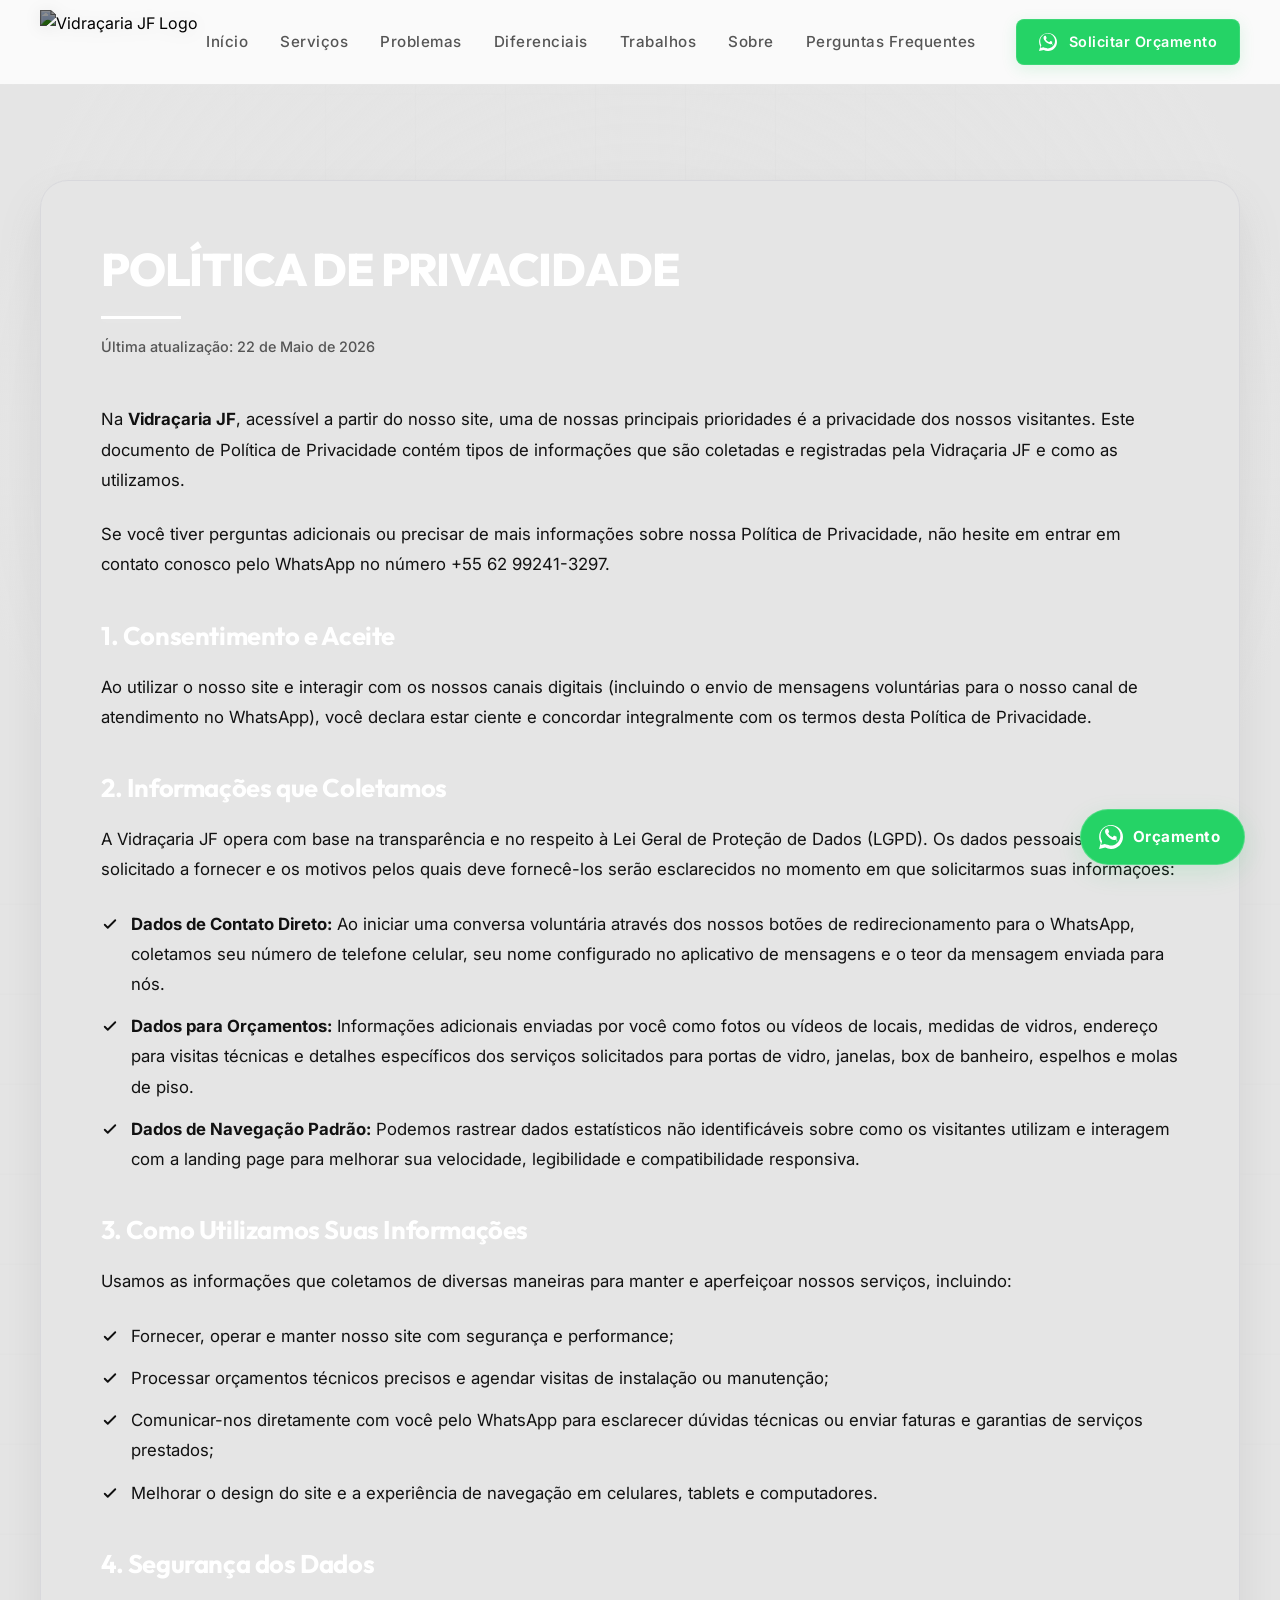
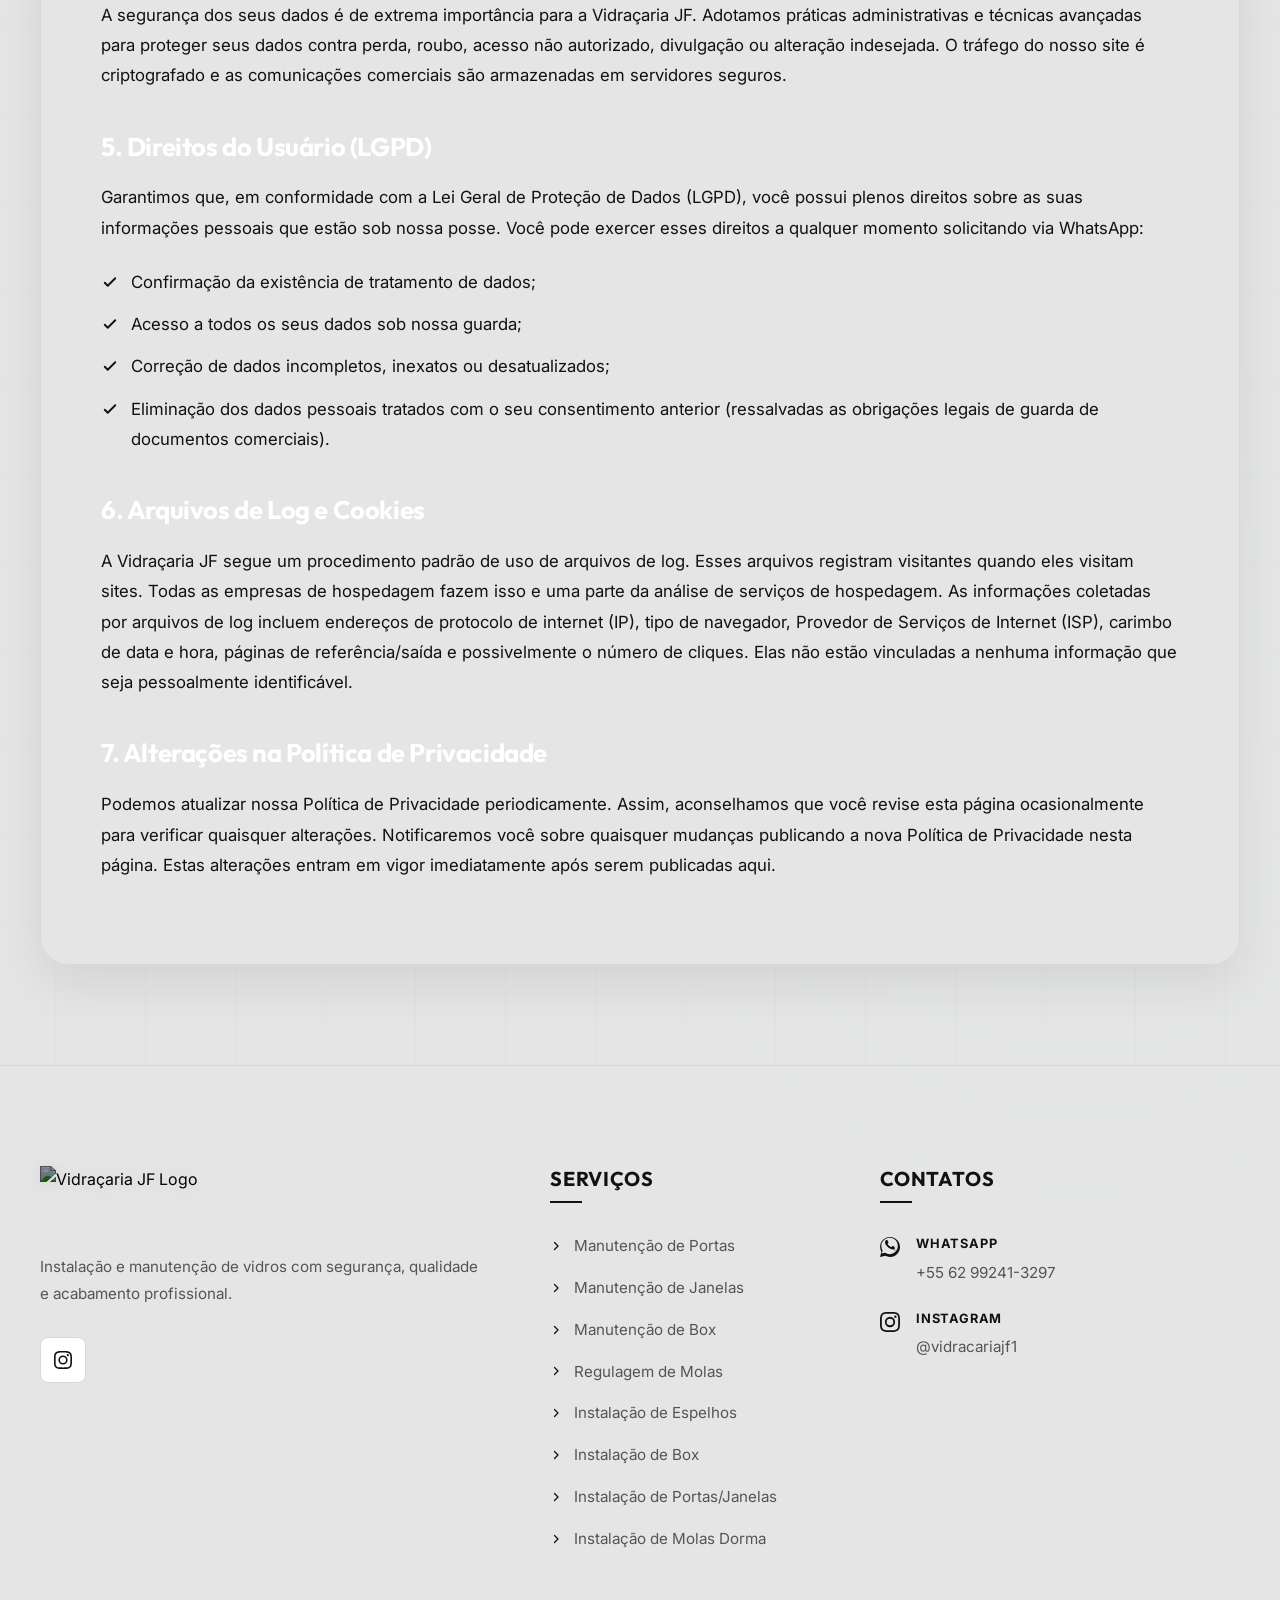
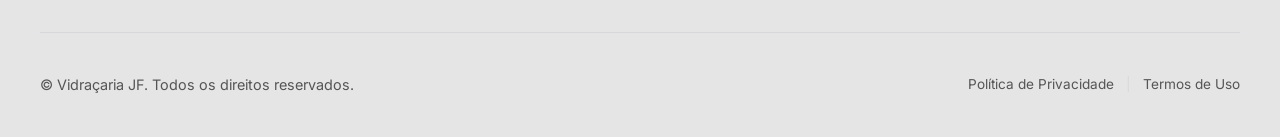
==== commit 97bf9526: "fix(faq): transition to CSS-driven accordion for 100% reliability and add cache-busting v1.0.3" ====
--- a/politica-de-privacidade.html
+++ b/politica-de-privacidade.html
@@ -1,4 +1,4 @@
-<!DOCTYPE html>
+﻿<!DOCTYPE html>
 <html lang="pt-BR">
 <head>
   <meta charset="UTF-8">
@@ -13,10 +13,10 @@
   <link rel="icon" type="image/png" href="https://i.ibb.co/GhKznfY/Design-sem-nome-2.webp">
 
   <!-- CSS Stylesheet -->
-  <link rel="stylesheet" href="style.css">
+  <link rel="stylesheet" href="style.css?v=1.0.3">
 
   <!-- JS Script -->
-  <script src="script.js" defer></script>
+  <script src="script.js?v=1.0.3" defer></script>
 </head>
 <body>
   <!-- Ambient background glass glows -->
@@ -277,3 +277,4 @@
 
 </body>
 </html>
+
--- a/style.css
+++ b/style.css
@@ -1,4 +1,4 @@
-/* ==========================================================================
+﻿/* ==========================================================================
    DESIGN SYSTEM & VARIABLES - PRETO, CINZA & DETALHES BRANCOS (PREMIUM EDIT)
    ========================================================================== */
 @import url('https://fonts.googleapis.com/css2?family=Inter:wght@300;400;500;600;700&family=Outfit:wght@400;500;600;700;800;900&display=swap');
@@ -68,6 +68,7 @@
   scroll-padding-top: 80px;
   -webkit-font-smoothing: antialiased;
   -moz-osx-font-smoothing: grayscale;
+  overflow-x: hidden;
 }
 
 body {
@@ -245,6 +246,15 @@
   }
 }
 
+@media (max-width: 480px) {
+  .section-header h2 {
+    font-size: 1.85rem;
+  }
+  .section-header p {
+    font-size: 0.95rem;
+  }
+}
+
 /* Boxed Panel Layout System (Sentinela Redesign Inspired) */
 .panel-boxed {
   background-color: var(--preto-suave); /* Maps to #FFFFFF (white panels) */
@@ -353,6 +363,12 @@
   .section-banner-intro {
     font-size: 1rem;
     margin-bottom: 30px;
+  }
+}
+
+@media (max-width: 480px) {
+  .panel-content {
+    padding: 24px 16px;
   }
 }
 
@@ -569,15 +585,49 @@
 .logo {
   display: flex;
   align-items: center;
-  height: 50px;
-  filter: drop-shadow(0 2px 8px rgba(0, 0, 0, 0.04));
+  height: 64px; /* Aumentado de 50px para 64px para dar maior destaque */
+  filter: drop-shadow(0 2px 8px rgba(0, 0, 0, 0.08));
+  transition: var(--transition-fast);
 }
 
 .logo img {
   height: 100%;
   width: auto;
   object-fit: contain;
-}
+  filter: brightness(0.55) contrast(1.2); /* Escurece a logo e aumenta o contraste para melhor destaque em fundos claros */
+  transition: var(--transition-fast);
+}
+
+/* Quando o cabeçalho encolhe com o scroll, reduzimos proporcionalmente */
+.header.scrolled .logo {
+  height: 52px;
+}
+
+/* Ajustes responsivos para telas móveis */
+@media (max-width: 768px) {
+  .logo {
+    height: 52px; /* Logo ligeiramente menor no mobile para evitar apertar o menu */
+  }
+  .header.scrolled .logo {
+    height: 46px;
+  }
+}
+
+@media (max-width: 480px) {
+  .logo {
+    height: 44px;
+  }
+  .header.scrolled .logo {
+    height: 38px;
+  }
+  .header {
+    height: 74px;
+  }
+  .header.scrolled {
+    height: 60px;
+  }
+}
+
 
 .nav {
   display: flex;
@@ -663,7 +713,8 @@
   .nav {
     position: fixed;
     top: 0;
-    right: -100%;
+    right: 0;
+    transform: translateX(100%);
     width: 290px;
     height: 100vh;
     background-color: var(--branco);
@@ -673,11 +724,11 @@
     align-items: flex-start;
     padding: 120px 40px 40px 40px;
     gap: 40px;
-    transition: var(--transition-normal);
+    transition: transform 0.4s cubic-bezier(0.25, 0.8, 0.25, 1);
   }
 
   .nav.active {
-    right: 0;
+    transform: translateX(0);
   }
 
   .nav-list {
@@ -1032,13 +1083,69 @@
   box-shadow: 0 0 10px rgba(255, 255, 255, 0.5);
 }
 
+/* Slider navigation arrows */
+.hero-slider-arrow {
+  position: absolute;
+  bottom: 13px; /* Aligns vertically with the dots center on all screens */
+  width: 44px;
+  height: 44px;
+  background-color: rgba(20, 20, 20, 0.45); /* Glassmorphic dark overlay for solid readability */
+  backdrop-filter: blur(8px);
+  -webkit-backdrop-filter: blur(8px);
+  border: 1px solid rgba(255, 255, 255, 0.12);
+  color: var(--branco);
+  border-radius: 50%;
+  display: flex;
+  align-items: center;
+  justify-content: center;
+  cursor: pointer;
+  z-index: 20;
+  transition: var(--transition-normal);
+  box-shadow: 0 4px 15px rgba(0, 0, 0, 0.2);
+}
+
+.hero-slider-arrow:hover {
+  background-color: var(--branco);
+  color: #111111;
+  border-color: var(--branco);
+  box-shadow: 0 0 20px rgba(255, 255, 255, 0.4);
+  transform: scale(1.08);
+}
+
+.hero-slider-arrow:active {
+  transform: scale(0.95);
+}
+
+.hero-slider-arrow.prev {
+  left: calc(50% - 92px); /* Spaced perfectly for 44px width */
+}
+
+.hero-slider-arrow.next {
+  right: calc(50% - 92px);
+}
+
+/* Responsive adjustment for arrows */
+@media (max-width: 480px) {
+  .hero-slider-arrow {
+    width: 36px;
+    height: 36px;
+    bottom: 17px; /* Fine-tune center alignment since height is 36px */
+  }
+  .hero-slider-arrow.prev {
+    left: calc(50% - 85px); /* Spaced perfectly for 36px width */
+  }
+  .hero-slider-arrow.next {
+    right: calc(50% - 85px);
+  }
+}
+
 @media (max-width: 991px) {
   .hero {
     padding: 150px 0 100px 0;
   }
   .hero::before {
     clip-path: none; /* Full background overlay on mobile */
-    background: linear-gradient(180deg, rgba(17, 17, 17, 0.94) 0%, rgba(24, 24, 27, 0.96) 100%);
+    background: linear-gradient(180deg, rgba(17, 17, 17, 0.82) 0%, rgba(20, 20, 20, 0.70) 50%, rgba(24, 24, 27, 0.85) 100%);
   }
   .hero-grid {
     grid-template-columns: 1fr;
@@ -1062,11 +1169,25 @@
   .hero-visual {
     margin-top: 20px;
   }
+  .glass-card-wrapper {
+    padding: 30px;
+    max-width: 100%;
+  }
+  .glass-item {
+    padding: 20px 12px;
+  }
 }
 
 @media (max-width: 480px) {
+  .hero {
+    padding: 120px 0 60px 0;
+  }
   .hero-content h1 {
-    font-size: 1.85rem;
+    font-size: 1.6rem;
+    word-wrap: break-word;
+    overflow-wrap: break-word;
+    letter-spacing: -0.5px;
+    line-height: 1.3;
   }
   .hero-actions {
     flex-direction: column;
@@ -1074,6 +1195,33 @@
   }
   .hero-actions .btn {
     width: 100%;
+  }
+  .glass-card-wrapper {
+    padding: 20px 16px;
+  }
+  .glass-card-header {
+    margin-bottom: 24px;
+  }
+  .glass-card-header h3 {
+    font-size: 1.3rem;
+  }
+  .glass-items-grid {
+    gap: 12px;
+  }
+  .glass-item {
+    padding: 16px 8px;
+  }
+  .glass-item .icon-box {
+    width: 38px;
+    height: 38px;
+    margin-bottom: 10px;
+  }
+  .glass-item .icon-box svg {
+    width: 18px;
+    height: 18px;
+  }
+  .glass-item span {
+    font-size: 0.82rem;
   }
 }
 
@@ -1110,8 +1258,13 @@
     border-radius: var(--radius-md);
   }
   .service-card h3 {
-    font-size: 1.15rem;
+    font-size: 1.12rem;
     margin-bottom: 10px;
+    word-wrap: break-word;
+    overflow-wrap: break-word;
+    -webkit-hyphens: auto;
+    -ms-hyphens: auto;
+    hyphens: auto;
   }
   .service-card p {
     font-size: 0.88rem;
@@ -1128,30 +1281,30 @@
   }
 }
 
-@media (max-width: 480px) {
+@media (max-width: 580px) {
   .services-grid {
-    grid-template-columns: repeat(2, 1fr);
-    gap: 12px;
+    grid-template-columns: 1fr;
+    gap: 16px;
   }
   .service-card {
-    padding: 16px 12px;
+    padding: 22px 18px;
   }
   .service-card h3 {
-    font-size: 0.95rem;
-    margin-bottom: 6px;
+    font-size: 1.15rem;
+    margin-bottom: 8px;
   }
   .service-card p {
-    font-size: 0.8rem;
-    line-height: 1.4;
+    font-size: 0.9rem;
+    line-height: 1.55;
   }
   .service-card .icon-wrapper {
-    width: 36px;
-    height: 36px;
+    width: 44px;
+    height: 44px;
     margin-bottom: 12px;
   }
   .service-card .icon-wrapper svg {
-    width: 16px;
-    height: 16px;
+    width: 18px;
+    height: 18px;
   }
 }
 
@@ -1323,7 +1476,7 @@
 
 .problems-item {
   display: flex;
-  align-items: center;
+  align-items: flex-start;
   gap: 16px;
   font-size: 0.95rem;
   font-weight: 500;
@@ -1347,6 +1500,7 @@
   transition: var(--transition-fast);
   width: 22px;
   height: 22px;
+  margin-top: 3px; /* Alinha com a primeira linha do texto */
 }
 
 .problems-item:hover svg {
@@ -1377,13 +1531,22 @@
   }
 }
 
-@media (max-width: 580px) {
+@media (max-width: 640px) {
   .problems-list {
     grid-template-columns: 1fr;
-    gap: 20px;
-  }
+    gap: 16px;
+  }
+}
+
+@media (max-width: 580px) {
   .problems-content h2 {
     font-size: 2.15rem;
+  }
+}
+
+@media (max-width: 480px) {
+  .problems-image-wrapper {
+    height: 260px;
   }
 }
 
@@ -1472,6 +1635,37 @@
   line-height: 1;
 }
 
+@media (max-width: 991px) {
+  .diferencial-card {
+    padding: 26px;
+    gap: 18px;
+  }
+}
+
+@media (max-width: 768px) {
+  .diferenciais-footer {
+    padding: 30px 15px 0 15px;
+  }
+  .diferenciais-footer::before {
+    font-size: 4.5rem;
+    top: -20px;
+    left: 50%;
+    transform: translateX(-50%);
+  }
+}
+
+@media (max-width: 580px) {
+  .diferencial-card {
+    flex-direction: column;
+    align-items: flex-start;
+    gap: 14px;
+    padding: 22px 18px;
+  }
+  .diferencial-card .icon-wrapper {
+    margin-bottom: 0;
+  }
+}
+
 @media (max-width: 480px) {
   .diferenciais-grid {
     grid-template-columns: 1fr;
@@ -1508,13 +1702,23 @@
 
 @media (max-width: 768px) {
   .cta-banner {
-    padding: 80px 16px;
-  }
-  .cta-banner-content h2 {
-    font-size: 2.15rem;
-  }
-  .cta-banner-content p {
-    font-size: 1.1rem;
+    padding: 60px 16px;
+  }
+  .cta-panel h2 {
+    font-size: 1.85rem;
+  }
+  .cta-panel p {
+    font-size: 1.05rem;
+  }
+}
+
+@media (max-width: 480px) {
+  .cta-panel h2 {
+    font-size: 1.45rem;
+  }
+  .cta-panel p {
+    font-size: 0.95rem;
+    margin-bottom: 24px;
   }
 }
 
@@ -1752,6 +1956,27 @@
   .about-content {
     order: -1;
   }
+  .about-glass-panel {
+    padding: 30px;
+  }
+}
+
+@media (max-width: 480px) {
+  .about-glass-panel {
+    padding: 20px 16px;
+  }
+  .about-stats {
+    grid-template-columns: repeat(auto-fit, minmax(110px, 1fr));
+    gap: 12px;
+    padding-top: 24px;
+  }
+  .stat-number {
+    font-size: 1.85rem;
+  }
+  .stat-label {
+    font-size: 0.78rem;
+    letter-spacing: 0.8px;
+  }
 }
 
 /* ==========================================================================
@@ -1844,6 +2069,10 @@
   color: var(--cinza-claro);
 }
 
+.faq-item.active .faq-panel {
+  max-height: 250px; /* Safe height to expand accordion smoothly without JS layout calculations */
+}
+
 .faq-item.active .faq-icon-box {
   transform: rotate(180deg);
   background-color: var(--cinza-claro);
@@ -1858,10 +2087,28 @@
 
 @media (max-width: 580px) {
   .faq-trigger {
-    padding: 22px 26px;
+    padding: 20px 22px;
   }
   .faq-content {
-    padding: 0 26px 22px 26px;
+    padding: 0 22px 20px 22px;
+  }
+}
+
+@media (max-width: 480px) {
+  .faq-trigger {
+    padding: 16px 16px;
+    gap: 12px;
+  }
+  .faq-trigger h3 {
+    font-size: 1.02rem;
+  }
+  .faq-content {
+    padding: 0 16px 16px 16px;
+    font-size: 0.92rem;
+  }
+  .faq-icon-box {
+    width: 26px;
+    height: 26px;
   }
 }
 
@@ -2478,4 +2725,98 @@
   }
 }
 
-
+/* ==========================================================================
+   14. CORREÇÕES DE RESPONSIVIDADE (TEXTOS E BOTÕES) - DEFINITIVE FIXES
+   ========================================================================== */
+@media (max-width: 580px) {
+  /* Global button wrapping and spacing corrections to prevent cut-offs */
+  .btn,
+  .btn-whatsapp,
+  .btn-outline,
+  .btn-dark,
+  .btn-whatsapp-dark,
+  .modal-actions .btn {
+    white-space: normal !important;
+    word-wrap: break-word !important;
+    overflow-wrap: break-word !important;
+    word-break: break-word !important;
+    text-align: center !important;
+    padding: 14px 20px !important;
+    font-size: 0.92rem !important;
+    display: inline-flex !important;
+    align-items: center !important;
+    justify-content: center !important;
+    width: 100% !important;
+    max-width: 100% !important;
+    box-sizing: border-box !important;
+    line-height: 1.4 !important;
+    gap: 8px !important;
+  }
+
+  /* Ensure button icons don't shrink when text wraps */
+  .btn svg,
+  .btn-whatsapp svg,
+  .btn-outline svg,
+  .btn-dark svg,
+  .btn-whatsapp-dark svg {
+    flex-shrink: 0 !important;
+  }
+
+  /* Correct hero visual glass card overflow and prevent layout clipping */
+  .glass-card-wrapper {
+    max-width: 100% !important;
+    width: 100% !important;
+    box-sizing: border-box !important;
+    padding: 20px 15px !important;
+  }
+
+  /* Prevent text clipping in checklist items and bullet lists */
+  .problems-item {
+    word-wrap: break-word !important;
+    overflow-wrap: break-word !important;
+    max-width: 100% !important;
+  }
+
+  .problems-item span {
+    white-space: normal !important;
+    display: inline-block !important;
+    line-height: 1.4 !important;
+    max-width: calc(100% - 30px) !important;
+  }
+}
+
+@media (max-width: 380px) {
+  /* Special layout adjustments for ultra-small mobile screens (e.g., iPhone SE) */
+  .hero-content h1 {
+    font-size: 1.45rem !important;
+  }
+
+  .panel-content {
+    padding: 20px 12px !important;
+  }
+
+  .section-banner-title {
+    padding: 14px 16px !important;
+  }
+
+  .section-banner-title h2 {
+    font-size: 1rem !important;
+  }
+
+  .btn,
+  .btn-whatsapp,
+  .btn-outline,
+  .btn-dark,
+  .btn-whatsapp-dark {
+    font-size: 0.88rem !important;
+    padding: 12px 14px !important;
+    gap: 6px !important;
+  }
+}
+
+
+
+
+
+
+
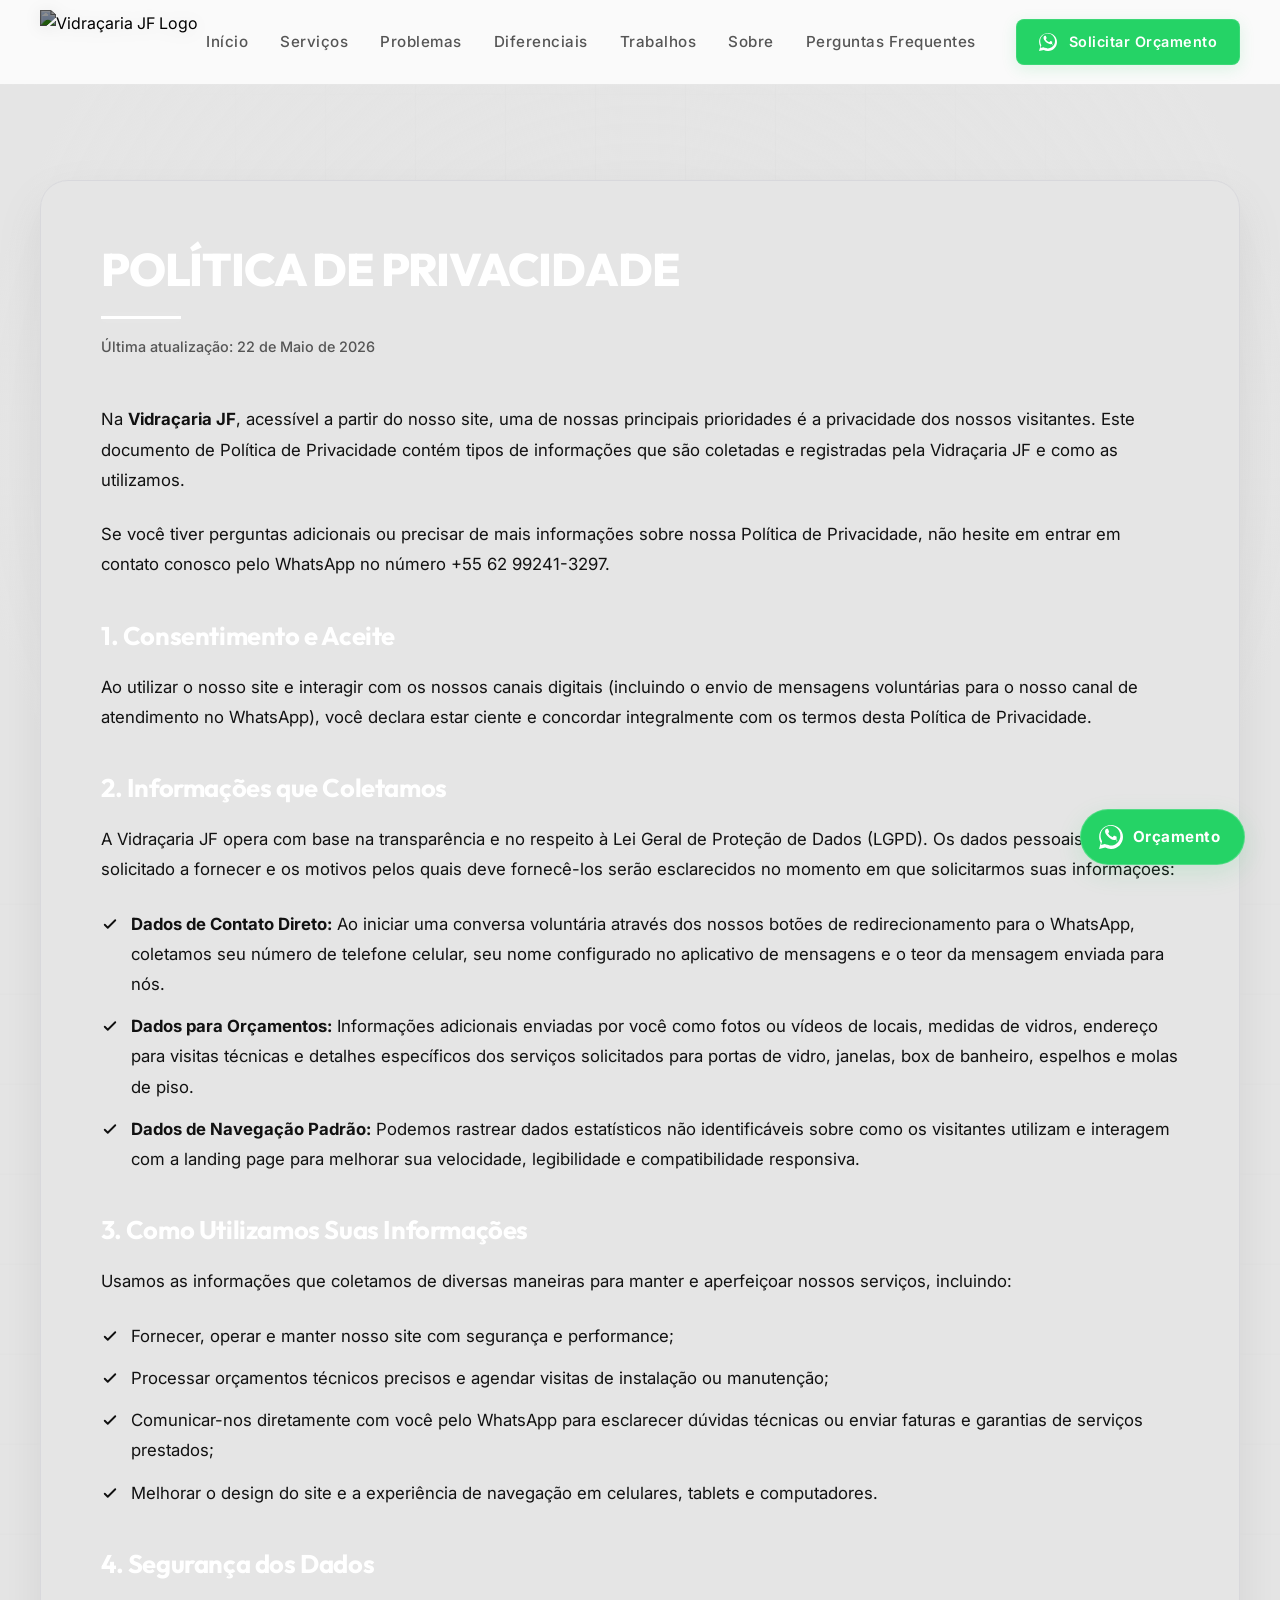
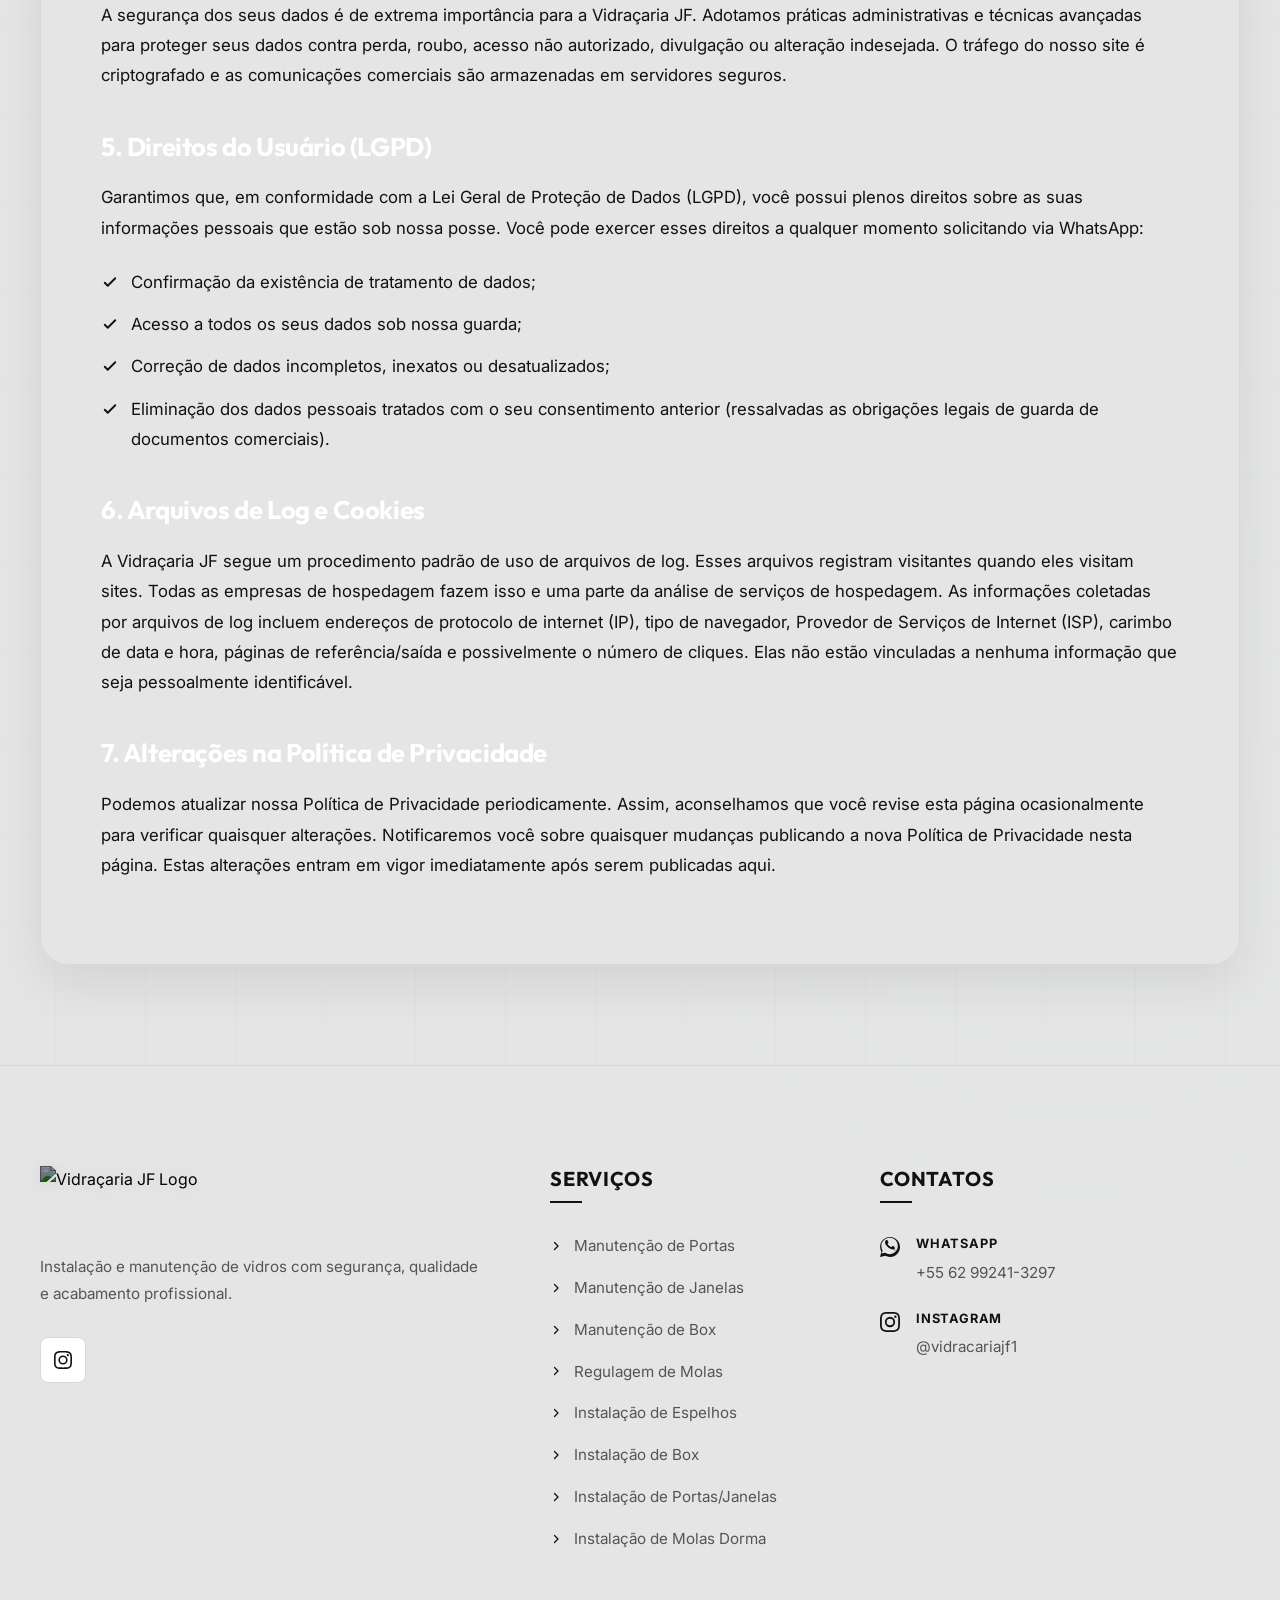
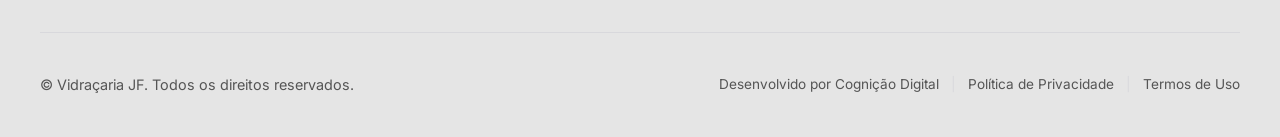
==== commit 0cbba9da: "Adiciona credito do desenvolvedor Cognicao Digital no rodape" ====
--- a/politica-de-privacidade.html
+++ b/politica-de-privacidade.html
@@ -1,4 +1,4 @@
-﻿<!DOCTYPE html>
+<!DOCTYPE html>
 <html lang="pt-BR">
 <head>
   <meta charset="UTF-8">
@@ -13,10 +13,10 @@
   <link rel="icon" type="image/png" href="https://i.ibb.co/GhKznfY/Design-sem-nome-2.webp">
 
   <!-- CSS Stylesheet -->
-  <link rel="stylesheet" href="style.css?v=1.0.3">
+  <link rel="stylesheet" href="style.css?v=1.0.8">
 
   <!-- JS Script -->
-  <script src="script.js?v=1.0.3" defer></script>
+  <script src="script.js?v=1.0.8" defer></script>
 </head>
 <body>
   <!-- Ambient background glass glows -->
@@ -258,7 +258,9 @@
       <div class="footer-bottom">
         <p>&copy; Vidraçaria JF. Todos os direitos reservados.</p>
         <div class="footer-legal-links">
-          <a href="politica-de-privacidade.html">Política de Privacidade</a>
+          <a href="https://cognicaodigittal.com/" target="_blank" rel="noopener noreferrer">Desenvolvido por Cogni&ccedil;&atilde;o Digital</a>
+          <span class="separator">|</span>
+          <a href="politica-de-privacidade.html">Pol&iacute;tica de Privacidade</a>
           <span class="separator">|</span>
           <a href="termos-de-uso.html">Termos de Uso</a>
         </div>
@@ -278,3 +280,6 @@
 </body>
 </html>
 
+
+
+
--- a/style.css
+++ b/style.css
@@ -1164,7 +1164,7 @@
     justify-content: center;
   }
   .hero-features {
-    align-items: center;
+    align-items: flex-start;
   }
   .hero-visual {
     margin-top: 20px;
@@ -1542,6 +1542,29 @@
   .problems-content h2 {
     font-size: 2.15rem;
   }
+
+  .glass-overlay-label {
+    bottom: 12px;
+    left: 12px;
+    padding: 6px 12px;
+    gap: 6px;
+    background: rgba(10, 10, 10, 0.18);
+    backdrop-filter: blur(6px);
+    -webkit-backdrop-filter: blur(6px);
+    border: 1px solid rgba(255, 255, 255, 0.05);
+    max-width: calc(100% - 24px);
+  }
+  
+  .glass-overlay-label p {
+    font-size: 0.72rem;
+    white-space: nowrap;
+    letter-spacing: 0.3px;
+  }
+  
+  .label-status {
+    width: 6px;
+    height: 6px;
+  }
 }
 
 @media (max-width: 480px) {
@@ -1728,6 +1751,10 @@
 .portfolio {
   background-color: transparent;
   border-bottom: 1px solid var(--cinza-escuro);
+}
+
+.portfolio-item-hidden {
+  display: none !important;
 }
 
 .portfolio-grid {
@@ -1824,14 +1851,22 @@
 }
 
 @media (max-width: 991px) {
-  .portfolio-grid {
+  .portfolio-item-hidden {
+  display: none !important;
+}
+
+.portfolio-grid {
     grid-template-columns: repeat(2, 1fr);
     gap: 24px;
   }
 }
 
 @media (max-width: 580px) {
-  .portfolio-grid {
+  .portfolio-item-hidden {
+  display: none !important;
+}
+
+.portfolio-grid {
     grid-template-columns: 1fr;
     gap: 20px;
   }
@@ -2049,7 +2084,7 @@
 .faq-panel {
   max-height: 0;
   overflow: hidden;
-  transition: max-height 0.45s cubic-bezier(0.25, 0.8, 0.25, 1);
+  transition: max-height 0.28s cubic-bezier(0.25, 1, 0.5, 1);
 }
 
 .faq-content {
@@ -2060,20 +2095,20 @@
 }
 
 /* Active accordion styles */
-.faq-item.active {
+.faq-item.open {
   border-color: var(--cinza-claro);
   box-shadow: var(--shadow-md), var(--glow-light);
 }
 
-.faq-item.active .faq-trigger h3 {
-  color: var(--cinza-claro);
-}
-
-.faq-item.active .faq-panel {
-  max-height: 250px; /* Safe height to expand accordion smoothly without JS layout calculations */
-}
-
-.faq-item.active .faq-icon-box {
+.faq-item.open .faq-trigger h3 {
+  color: var(--cinza-claro);
+}
+
+.faq-item.open .faq-panel {
+  max-height: 160px; /* Snappy safe height to expand accordion smoothly without closing delay */
+}
+
+.faq-item.open .faq-icon-box {
   transform: rotate(180deg);
   background-color: var(--cinza-claro);
   color: var(--branco);
@@ -2081,7 +2116,7 @@
   box-shadow: 0 0 10px rgba(17, 17, 17, 0.15);
 }
 
-.faq-item.active .faq-content {
+.faq-item.open .faq-content {
   color: var(--cinza-claro);
 }
 
@@ -2820,3 +2855,190 @@
 
 
 
+
+
+
+
+/* ==========================================================================
+   15. PORTFOLIO LIGHTBOX GALLERY STYLES
+   ========================================================================== */
+.lightbox-overlay {
+  position: fixed;
+  top: 0;
+  left: 0;
+  width: 100%;
+  height: 100%;
+  background-color: rgba(10, 10, 10, 0.94);
+  backdrop-filter: blur(15px);
+  -webkit-backdrop-filter: blur(15px);
+  display: flex;
+  align-items: center;
+  justify-content: center;
+  z-index: 4000;
+  opacity: 0;
+  pointer-events: none;
+  transition: opacity 0.35s cubic-bezier(0.25, 1, 0.5, 1);
+  touch-action: manipulation;
+  user-select: none;
+  -webkit-user-select: none;
+}
+
+.lightbox-overlay.active {
+  opacity: 1;
+  pointer-events: auto;
+}
+
+.lightbox-content {
+  position: relative;
+  max-width: 90%;
+  max-height: 80vh;
+  display: flex;
+  flex-direction: column;
+  align-items: center;
+  transform: scale(0.92) translateY(10px);
+  transition: transform 0.4s cubic-bezier(0.34, 1.56, 0.64, 1);
+}
+
+.lightbox-overlay.active .lightbox-content {
+  transform: scale(1) translateY(0);
+}
+
+.lightbox-content img {
+  max-width: 100%;
+  max-height: 65vh;
+  border-radius: var(--radius-md);
+  box-shadow: 0 30px 60px rgba(0, 0, 0, 0.5), 0 0 1px rgba(255, 255, 255, 0.2);
+  object-fit: contain;
+  border: 1px solid rgba(255, 255, 255, 0.08);
+  touch-action: manipulation;
+  user-select: none;
+  -webkit-user-select: none;
+}
+
+.lightbox-caption {
+  text-align: center;
+  margin-top: 20px;
+  color: var(--branco);
+}
+
+.lightbox-caption span {
+  font-size: 0.85rem;
+  text-transform: uppercase;
+  letter-spacing: 2px;
+  color: #CCCCCC;
+  font-weight: 700;
+  display: block;
+  margin-bottom: 6px;
+}
+
+.lightbox-caption h4 {
+  font-size: 1.4rem;
+  font-weight: 800;
+  color: var(--branco) !important;
+  letter-spacing: -0.5px;
+}
+
+.lightbox-close {
+  position: absolute;
+  top: 30px;
+  right: 35px;
+  background: none;
+  border: none;
+  font-size: 45px;
+  color: rgba(255, 255, 255, 0.6);
+  cursor: pointer;
+  line-height: 1;
+  transition: color 0.25s ease, transform 0.25s ease;
+  font-weight: 200;
+  z-index: 50;
+  touch-action: manipulation;
+  user-select: none;
+  -webkit-user-select: none;
+}
+
+.lightbox-close:hover {
+  color: var(--branco);
+  transform: rotate(90deg) scale(1.1);
+}
+
+.lightbox-arrow {
+  position: absolute;
+  top: 50%;
+  transform: translateY(-50%);
+  width: 58px;
+  height: 58px;
+  background-color: rgba(255, 255, 255, 0.05);
+  border: 1px solid rgba(255, 255, 255, 0.1);
+  color: rgba(255, 255, 255, 0.7);
+  border-radius: 50%;
+  display: flex;
+  align-items: center;
+  justify-content: center;
+  cursor: pointer;
+  transition: var(--transition-normal);
+  z-index: 40;
+  touch-action: manipulation;
+  user-select: none;
+  -webkit-user-select: none;
+}
+
+.lightbox-arrow:hover {
+  background-color: var(--branco);
+  color: #111111;
+  border-color: var(--branco);
+  box-shadow: 0 0 20px rgba(255, 255, 255, 0.4);
+}
+
+.lightbox-arrow.prev {
+  left: 40px;
+}
+
+.lightbox-arrow.next {
+  right: 40px;
+}
+
+@media (max-width: 991px) {
+  .lightbox-arrow {
+    width: 46px;
+    height: 46px;
+    background-color: rgba(10, 10, 10, 0.6);
+  }
+  .lightbox-arrow.prev {
+    left: 15px;
+  }
+  .lightbox-arrow.next {
+    right: 15px;
+  }
+  .lightbox-close {
+    top: 20px;
+    right: 25px;
+    font-size: 38px;
+  }
+}
+
+@media (max-width: 480px) {
+  .lightbox-arrow {
+    width: 38px;
+    height: 38px;
+    top: auto;
+    bottom: 20px;
+    transform: none;
+  }
+  .lightbox-arrow.prev {
+    left: calc(50% - 90px);
+  }
+  .lightbox-arrow.next {
+    right: calc(50% - 90px);
+  }
+  .lightbox-content {
+    max-height: 70vh;
+  }
+  .lightbox-content img {
+    max-height: 50vh;
+  }
+  .lightbox-caption {
+    margin-top: 15px;
+    margin-bottom: 60px;
+  }
+}
+
